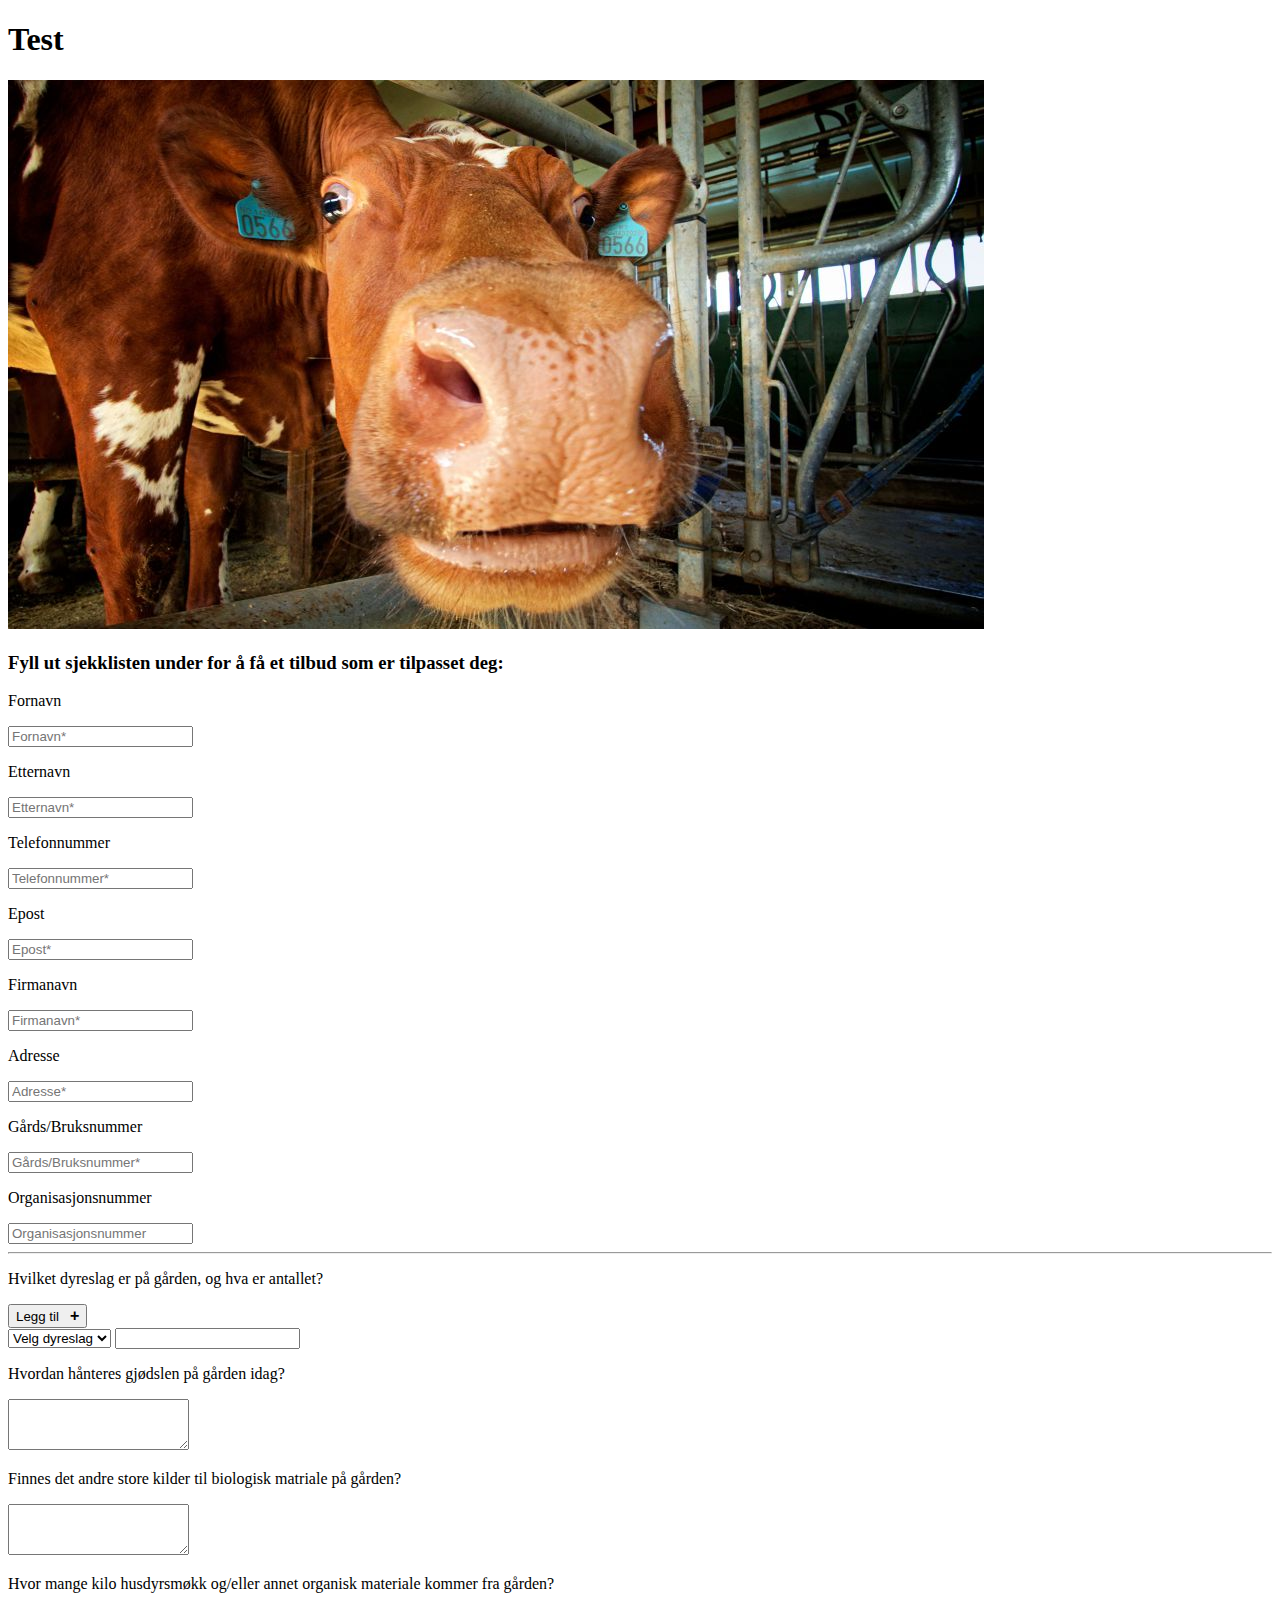
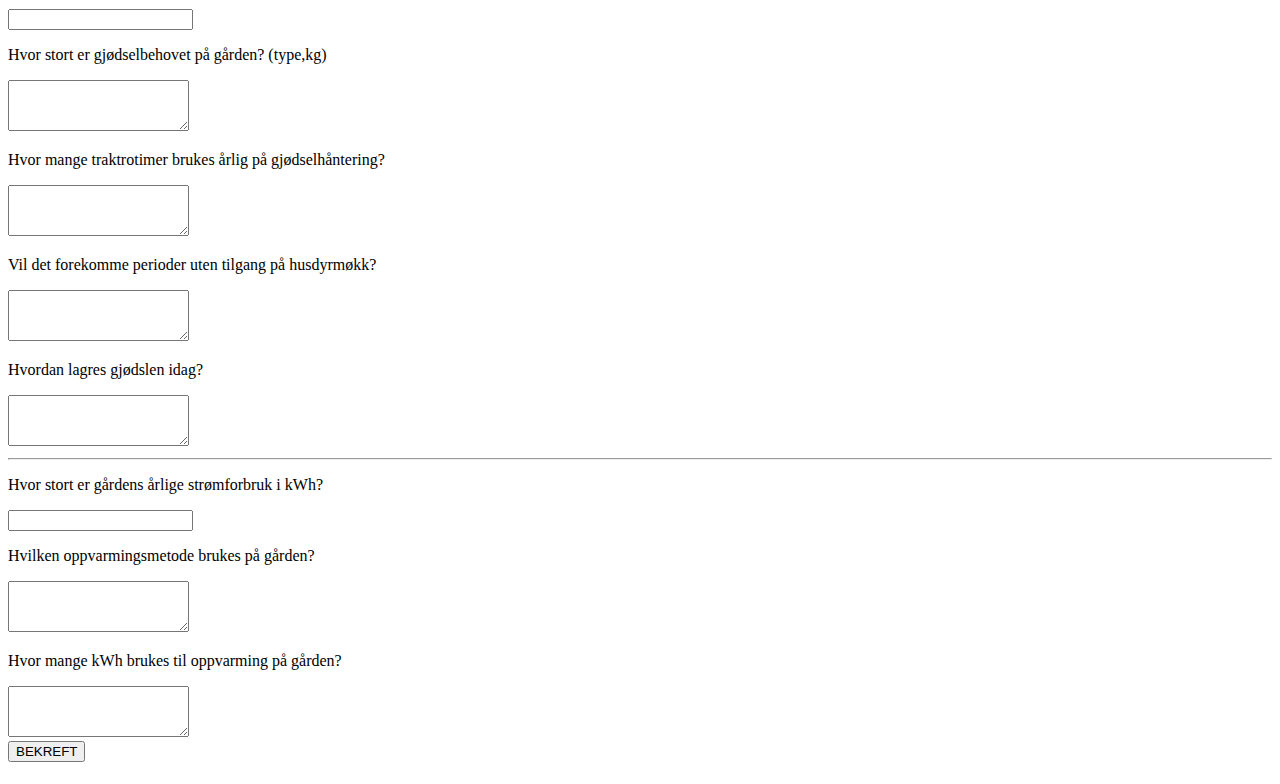
==== index.html @ 0568b78e "Update index.html" ====
<!DOCTYPE html>
<html lang="en" dir="ltr">

<head>
  <meta charset="utf-8">
  <title></title>
  <!-- CSS STYLESHEET -->
  <link rel="stylesheet" href="css/styles.css">
  <!-- Bootstrap and jQuery: -->
  <link rel="stylesheet" href="CSS/bootstrap.min.css" type="text/css" />
  <script type="text/javascript" src="js/jquery.min.js"></script>
  <script type="text/javascript" src="js/bootstrap.min.js"></script>
  <script src="https://cdnjs.cloudflare.com/ajax/libs/jquery/3.3.1/jquery.min.js"></script>

</head>

<body>

  <div class="container1">
    <form action="/">
      <div class="banner">
        <h1>Test</h1>
        <img class="ku-image" src="images/ku.jpg" alt="En ku">
      </div>
      <h3> Fyll ut sjekklisten under for å få et tilbud som er tilpasset deg:</h3>
      <div class="kontakt">
        <div class="kontakt-person">
          <p>Fornavn</p>
          <input type="text" name="name" id="name" placeholder="Fornavn*" required>
          <p>Etternavn</p>
          <input type="text" name="name" id="name" placeholder="Etternavn*" required>
          <p>Telefonnummer</p>
          <input type="tel" id="phone" name="phone" placeholder="Telefonnummer*" required>
          <p>Epost</p>
          <input type="email" id="email " name="email" placeholder="Epost*" required />
        </div>

        <div class="kontakt-firma">
          <p>Firmanavn</p>
          <input type="text" name="name" id="name" placeholder="Firmanavn*" required>
          <p>Adresse</p>
          <input type="text" name="name" id="name" placeholder="Adresse*" required>
          <p>Gårds/Bruksnummer</p>
          <input type="text" id="name" name="name" placeholder="Gårds/Bruksnummer*" required>
          <p>Organisasjonsnummer</p>
          <input type="text" id="text " name="text" placeholder="Organisasjonsnummer" />
        </div>
      </div>
      <hr>
      <div class="gaard1">
        <div class="info1">

          <div class="dyreslag">
            <p>Hvilket dyreslag er på gården, og hva er antallet?</p>
            <button class="btn-sm add_form_field">Legg til &nbsp;
              <span style="list-style-type: none; font-size:16px; font-weight:bold;">+ </span>
            </button>
            <div>
              <!-- (\/) (°,,,,°) (\/)
             woop woop woop-->
              <select class="valgDyreslag custom-select custom-select-lg mb-3">
                <option selected>Velg dyreslag</option>
                <option value="1">Storfe</option>
                <option value="2">Maur</option>
                <option value="3">Høns</option>
              </select>

              <input class="dyreslagNummer" type="number" id="antall" name="antall" min="1" required>
              <script type="text/javascript">
                $(document).ready(function() {
                  var max_fields = 10;
                  var wrapper = $(".dyreslag");
                  var add_button = $(".add_form_field");

                  var x = 1;
                  $(add_button).click(function(e) {
                    e.preventDefault();
                    if (x < max_fields) {
                      x++;
                      $(wrapper).append(
                        '<div><select class="valgDyreslag custom-select custom-select-lg mb-3"><option selected>Velg dyreslag</option><option value="1">Storfe</option><option value="2">Maur</option><option value="3">Høns</option></select><input type="number" id="antall" name="antall"min="1"><button class="btn-xs delete">Fjern</button></div>'
                      ); //add input box
                    } else {
                      alert('You Reached the limits')
                    }
                  });

                  $(wrapper).on("click", ".delete", function(e) {
                    e.preventDefault();
                    $(this).parent('div').remove();
                    x--;
                  })
                });
              </script>
            </div>
          </div>

          <div class="item">
            <p>Hvordan hånteres gjødslen på gården idag?</p>
            <textarea rows="3" required></textarea>
          </div>
          <div class="item">
            <p>Finnes det andre store kilder til biologisk matriale på gården?</p>
            <textarea rows="3" required></textarea>
          </div>
          <div class="item">
            <p>Hvor mange kilo husdyrsmøkk og/eller annet organisk materiale kommer fra gården?</p>
            <input type="text" id="name" name="name" required>
          </div>
        </div>
        <div class="info2">

          <div class="item">
            <p>Hvor stort er gjødselbehovet på gården? (type,kg)</p>
            <textarea rows="3" required></textarea>
          </div>
          <div class="item">
            <p>Hvor mange traktrotimer brukes årlig på gjødselhåntering?</p>
            <textarea rows="3" required></textarea>
          </div>
          <div class="item">
            <p>Vil det forekomme perioder uten tilgang på husdyrmøkk?</p>
            <textarea rows="3" required></textarea>
          </div>
          <div class="item">
            <p>Hvordan lagres gjødslen idag?</p>
            <textarea rows="3" required></textarea>
          </div>

        </div>

      </div>
      <hr>

      <div class="gaard2">

        <div class="item">
          <p>Hvor stort er gårdens årlige strømforbruk i kWh?</p>
          <input class="strom" type="number" id="stom" name="strom" min="1" required>
        </div>
        <div class="item">
          <p>Hvilken oppvarmingsmetode brukes på gården?</p>
          <textarea rows="3" required></textarea>
        </div>
        <div class="item">
          <p>Hvor mange kWh brukes til oppvarming på gården?</p>
          <textarea rows="3" required></textarea>
        </div>
        <div class="btn-block">
          <button type="submit" href="/">BEKREFT</button>
        </div>

      </div>
      <h4></h4>
    </form>
  </div>
  <!-- jQuery library -->
  <script src="https://ajax.googleapis.com/ajax/libs/jquery/3.4.1/jquery.min.js"></script>

  <!-- JS & CSS library of MultiSelect plugin -->
  <script src="multiselect/jquery.multiselect.js"></script>
  <link rel="stylesheet" href="multiselect/jquery.multiselect.css">

</body>

</html>
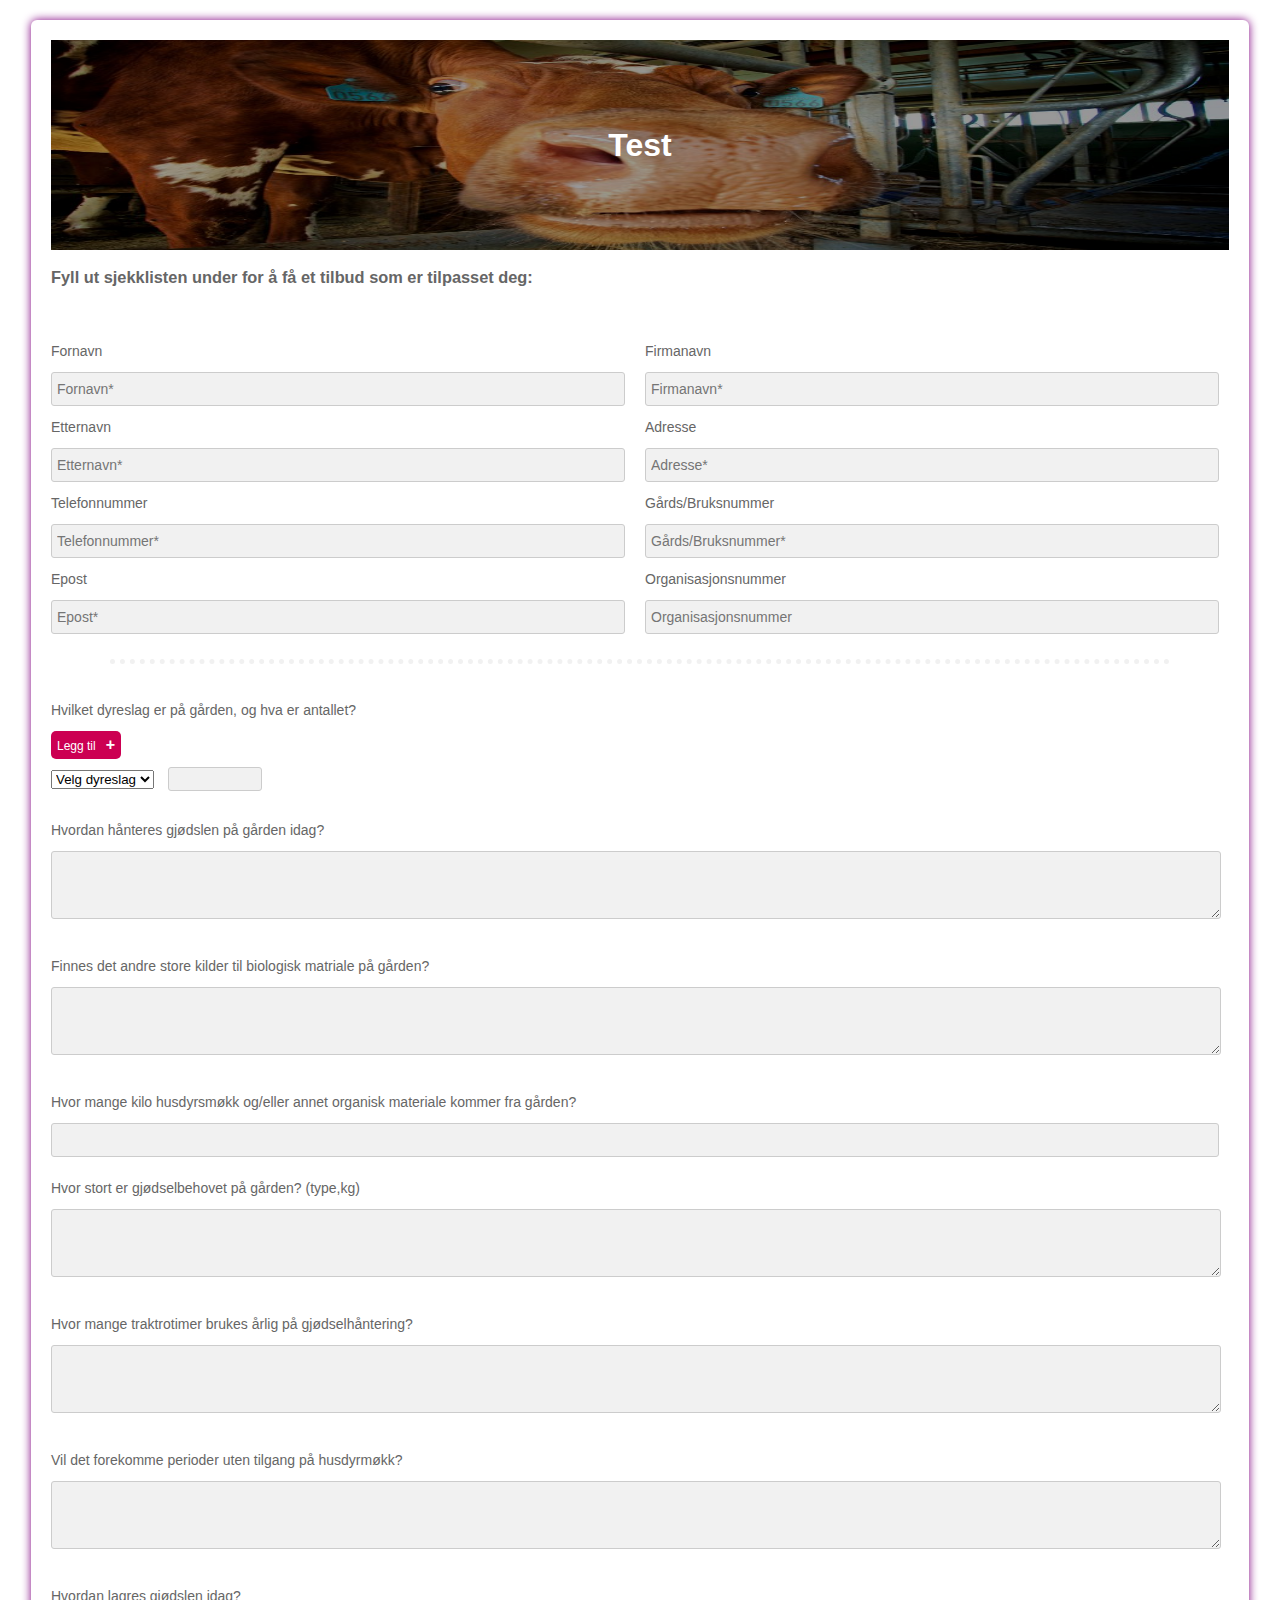
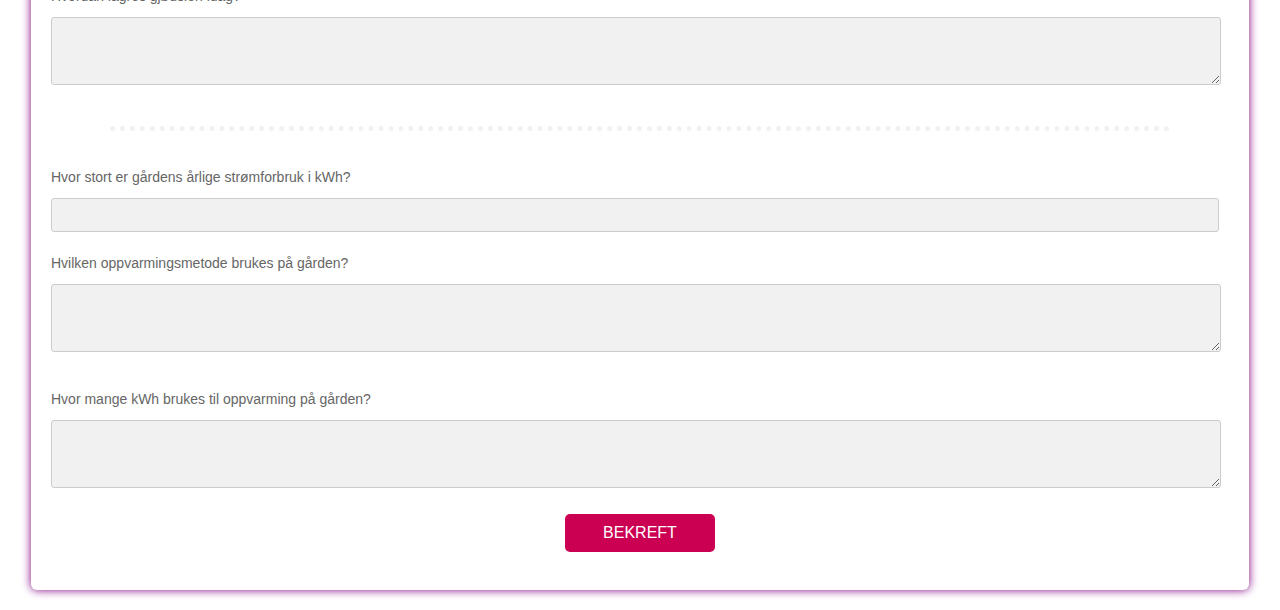
==== commit 2a0a0fb7: "Update index.html" ====
--- a/index.html
+++ b/index.html
@@ -5,9 +5,9 @@
   <meta charset="utf-8">
   <title></title>
   <!-- CSS STYLESHEET -->
-  <link rel="stylesheet" href="css/styles.css">
+  <link rel="stylesheet" href="CSS/styles.css">
   <!-- Bootstrap and jQuery: -->
-  <link rel="stylesheet" href="CSS/bootstrap.min.css" type="text/css" />
+  <link rel="stylesheet" href="css/bootstrap.min.css" type="text/css" />
   <script type="text/javascript" src="js/jquery.min.js"></script>
   <script type="text/javascript" src="js/bootstrap.min.js"></script>
   <script src="https://cdnjs.cloudflare.com/ajax/libs/jquery/3.3.1/jquery.min.js"></script>
--- a/CSS/styles.css
+++ b/CSS/styles.css
@@ -0,0 +1,231 @@
+body {
+  min-height: 100%;
+}
+
+body, div, form, input, textarea, p {
+  padding: 0;
+  margin: 0;
+  outline: none;
+  font-family: Roboto, Arial, sans-serif;
+  font-size: 14px;
+  color: #666;
+  line-height: 22px;
+}
+
+hr {
+  border: none;
+  border-top: dotted #F1F1F1 5px;
+  width: 90%;
+  margin: 25px auto;
+}
+
+p {
+  padding: 10px 0;
+}
+
+h1 {
+  position: absolute;
+  margin: 0;
+  font-size: 32px;
+  color: #fff;
+  z-index: 2;
+}
+
+.container1 {
+  display: flex;
+  justify-content: center;
+  align-items: center;
+  height: inherit;
+  padding: 20px;
+}
+
+form {
+  width: 95%;
+  padding: 20px;
+  border-radius: 6px;
+  background: #fff;
+  box-shadow: 0 0 10px 0 #800080;
+}
+
+.banner {
+  position: relative;
+  height: 210px;
+  display: flex;
+  justify-content: center;
+  align-items: center;
+  text-align: center;
+}
+
+.banner::after {
+  content: "";
+  background-color: rgba(0, 0, 0, 0.4);
+  position: absolute;
+  width: 100%;
+  height: 100%;
+}
+
+.ku-image {
+  position: relative;
+  height: 210px;
+  display: flex;
+  justify-content: center;
+  align-items: center;
+  text-align: center;
+  width: 100%;
+}
+
+.kontakt {
+  display: grid;
+  grid-template-columns: 1fr 1fr;
+  grid-gap: 10px;
+  padding-top: 25px;
+}
+
+input, textarea {
+  margin-bottom: 10px;
+  border: 1px solid #ccc;
+  border-radius: 3px;
+}
+
+input[type=text] {
+  width: calc(100% - 10px);
+  padding: 5px;
+  margin: 0 auto;
+  box-sizing: border-box;
+  background-color: #F1F1F1;
+}
+
+input[type=tel] {
+  width: calc(100% - 10px);
+  padding: 5px;
+  margin: 0 auto;
+  box-sizing: border-box;
+  background-color: #F1F1F1;
+}
+
+input[type=email] {
+  width: calc(100% - 10px);
+  padding: 5px;
+  margin: 0 auto;
+  box-sizing: border-box;
+  background-color: #F1F1F1;
+}
+
+.strom {
+  width: calc(100% - 10px);
+  padding: 5px;
+  margin: 0 auto;
+  box-sizing: border-box;
+  background-color: #F1F1F1;
+}
+
+.dyreslagNummer {
+  margin-right: 3rem;
+  width: 8%;
+  margin: 8px 0;
+  box-sizing: border-box;
+  background-color: #F1F1F1;
+}
+
+#antall {
+  margin-right: 3rem;
+  width: 8%;
+  margin: 8px 0;
+  box-sizing: border-box;
+  background-color: #F1F1F1;
+}
+
+textarea {
+  width: calc(100% - 10px);
+  padding: 25px auto;
+  resize: vertical;
+  background-color: #F1F1F1;
+}
+
+.item:hover p, input:hover::placeholder {
+  color: #cc0052;
+}
+
+.item input:hover, .item textarea:hover {
+  border: 1px solid transparent;
+  box-shadow: 0 0 6px 0 #cc0052;
+  color: #cc0052;
+}
+
+.item {
+  position: relative;
+  margin: 10px 0;
+}
+
+.btn-block {
+  margin-top: 10px;
+  text-align: center;
+}
+
+button {
+  width: 150px;
+  padding: 10px;
+  border: none;
+  border-radius: 5px;
+  background: #cc0052;
+  font-size: 16px;
+  color: #fff;
+  cursor: pointer;
+}
+
+.dyreslag {}
+
+.valgDyreslag {
+  margin-right: 10px;
+}
+
+.add_form_field {
+  text-align: center;
+  width: 70px;
+  padding: 5px;
+  border: none;
+  border-radius: 5px;
+  background: #cc0052;
+  font-size: 12px;
+  color: #fff;
+  cursor: pointer;
+}
+
+.delete {
+  text-align: center;
+  width: 40px;
+  border: none;
+  border-radius: 5px;
+  background: #cc0052;
+  font-size: 11px;
+  color: #fff;
+  cursor: pointer;
+  margin-left: 5px;
+}
+
+button:hover {
+  background: #ff0066;
+}
+
+@media (min-width: 568px) {
+  .name-item, .contact-item {
+    display: flex;
+    flex-wrap: wrap;
+    justify-content: space-between;
+  }
+
+.delete, .add_form_field {
+}
+
+  .contact-item .item {
+    width: calc(50% - 8px);
+  }
+
+  .name-item input {
+    margin-left: 0px;
+    width: calc(50% - 20px);
+  }
+
+  .contact-item input {
+    width: calc(100% - 12px);
+  }
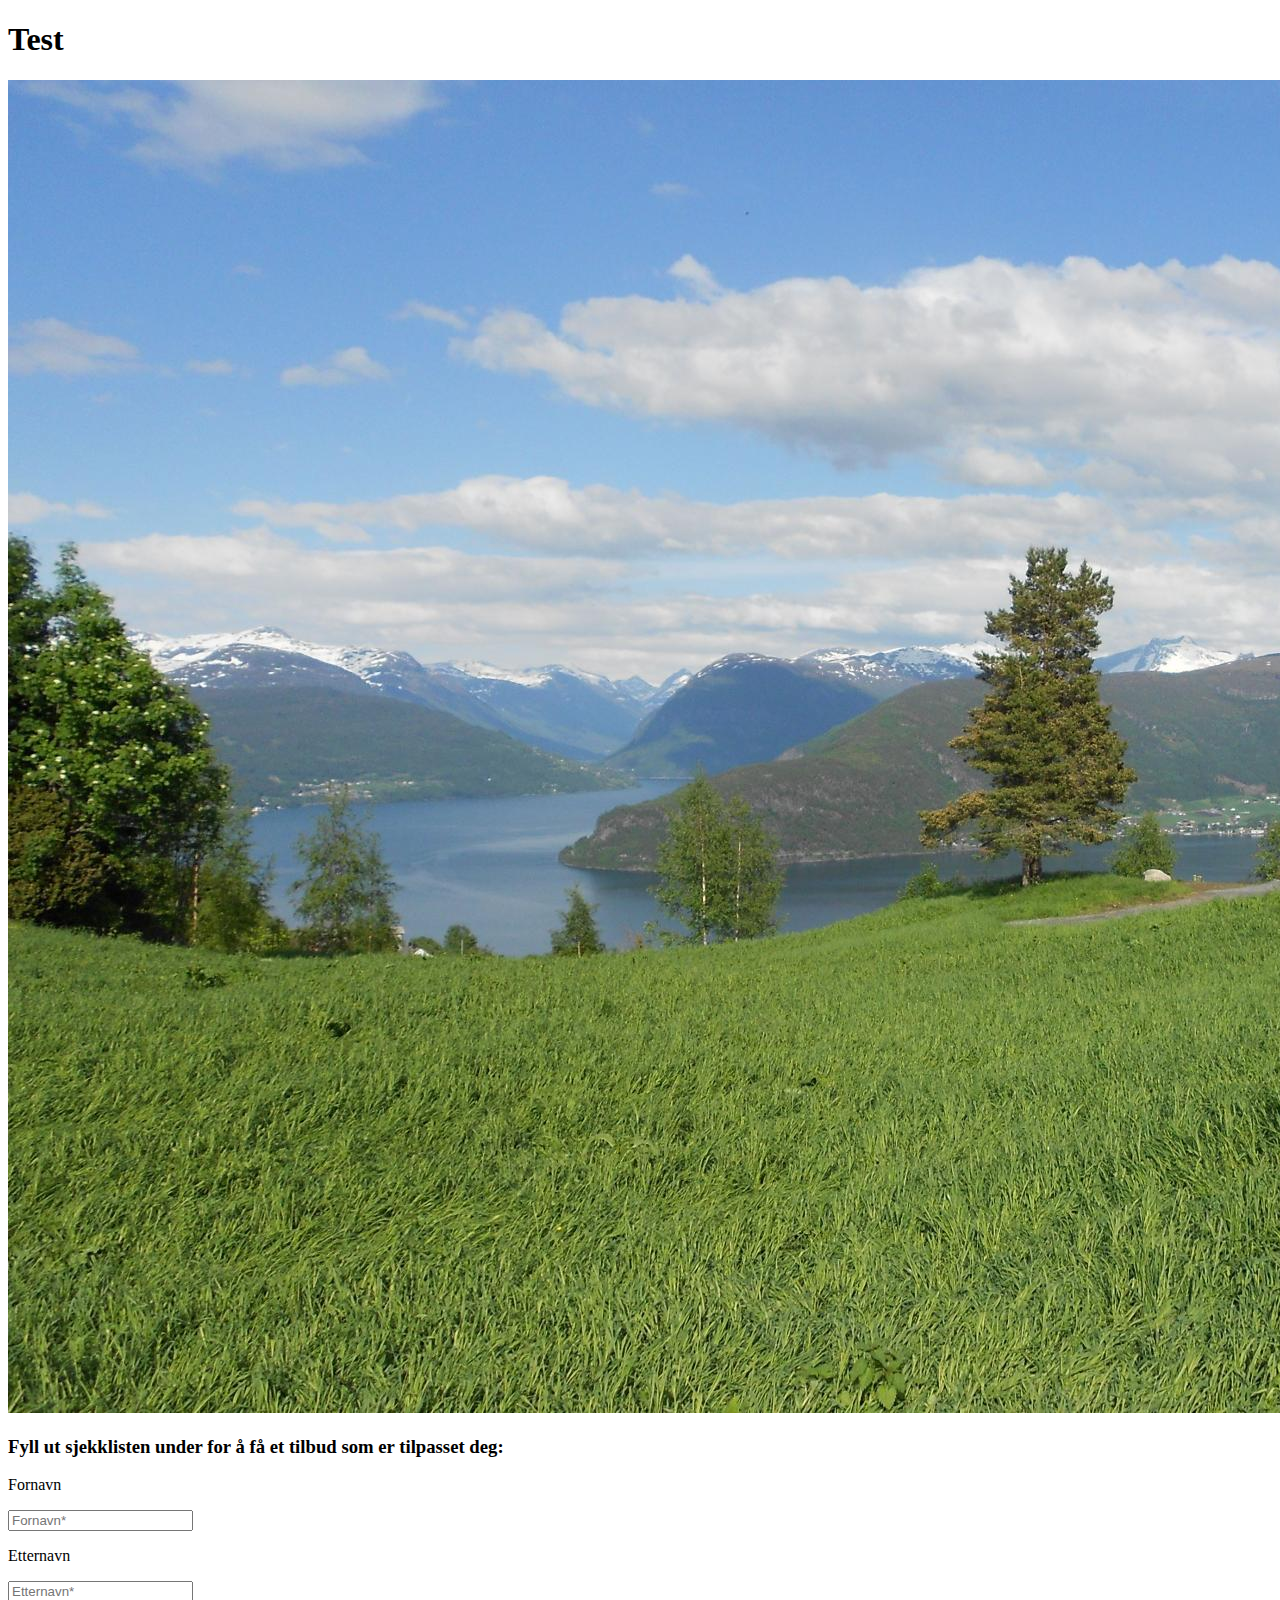
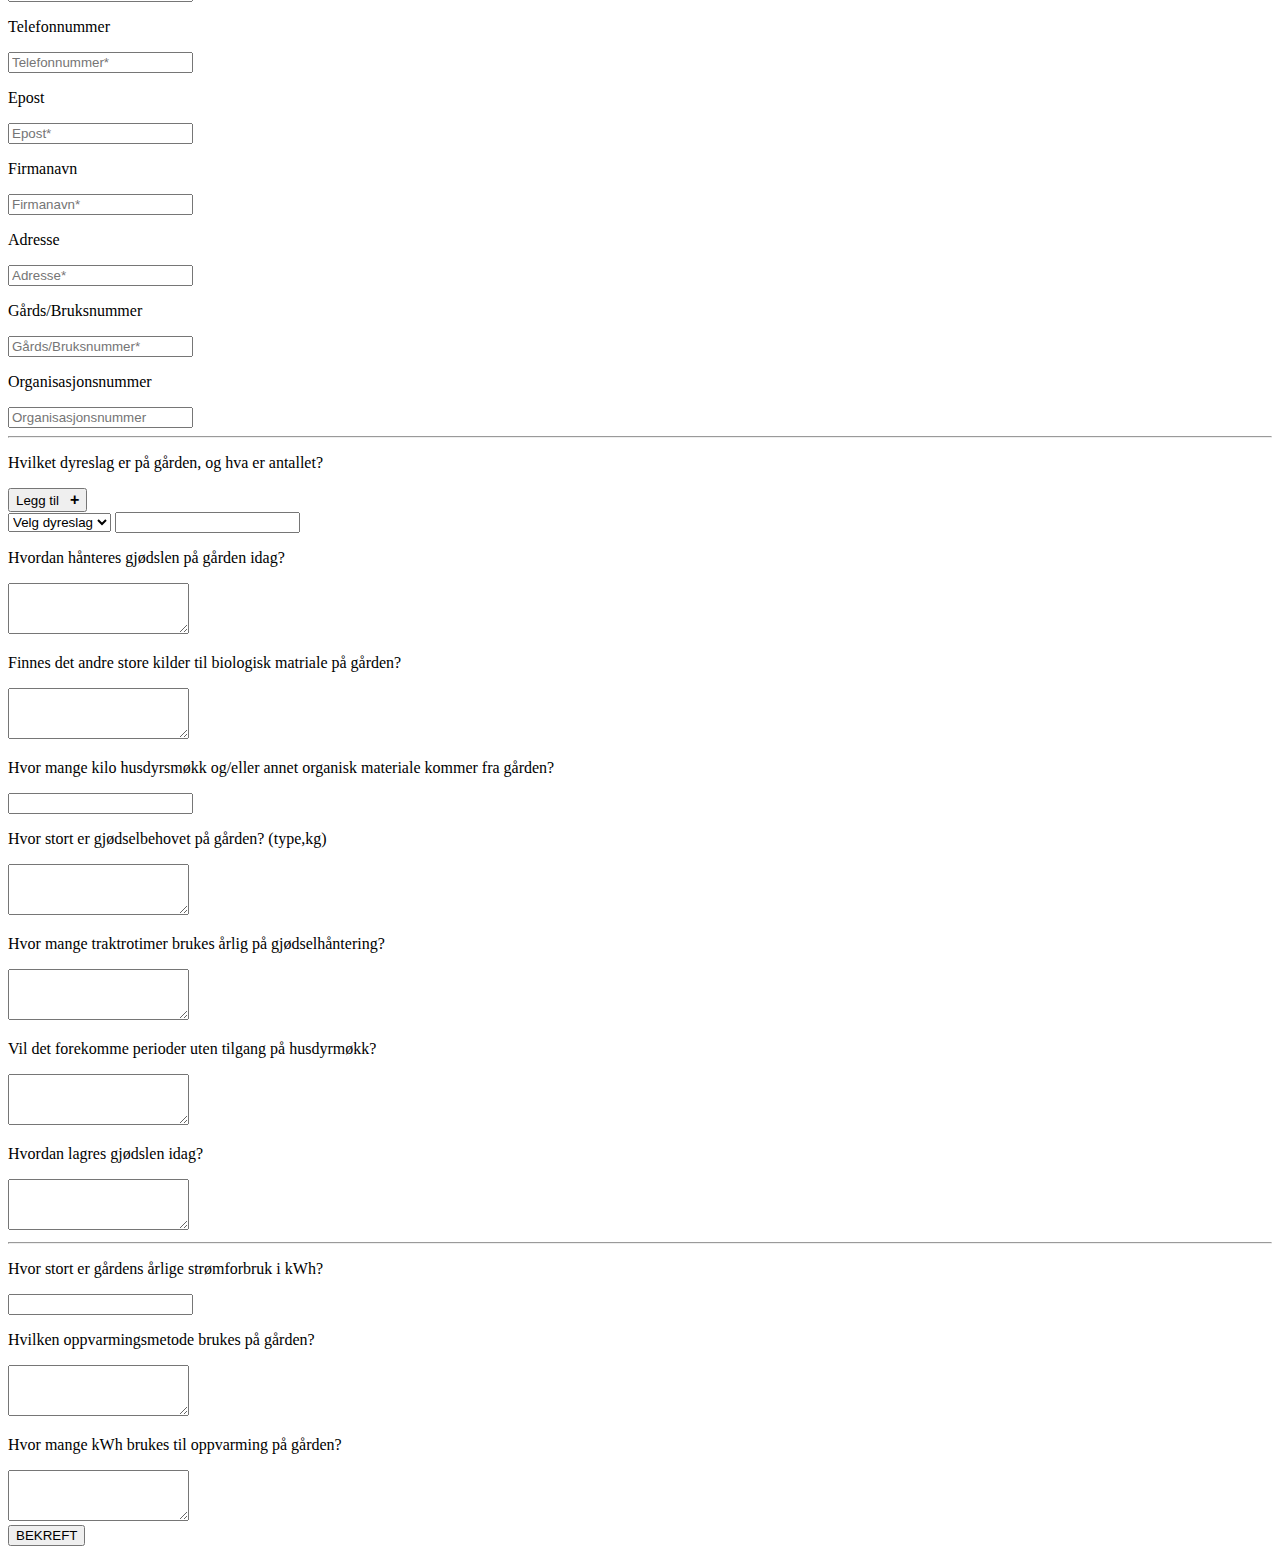
==== commit f9e15465: "Add files via upload" ====
--- a/index.html
+++ b/index.html
@@ -5,7 +5,7 @@
   <meta charset="utf-8">
   <title></title>
   <!-- CSS STYLESHEET -->
-  <link rel="stylesheet" href="CSS/styles.css">
+  <link rel="stylesheet" href="css/styles.css">
   <!-- Bootstrap and jQuery: -->
   <link rel="stylesheet" href="css/bootstrap.min.css" type="text/css" />
   <script type="text/javascript" src="js/jquery.min.js"></script>
@@ -20,7 +20,7 @@
     <form action="/">
       <div class="banner">
         <h1>Test</h1>
-        <img class="ku-image" src="images/ku.jpg" alt="En ku">
+        <img class="fjord-image" src="images/gaardfjord.jpeg" alt="fjord">
       </div>
       <h3> Fyll ut sjekklisten under for å få et tilbud som er tilpasset deg:</h3>
       <div class="kontakt">
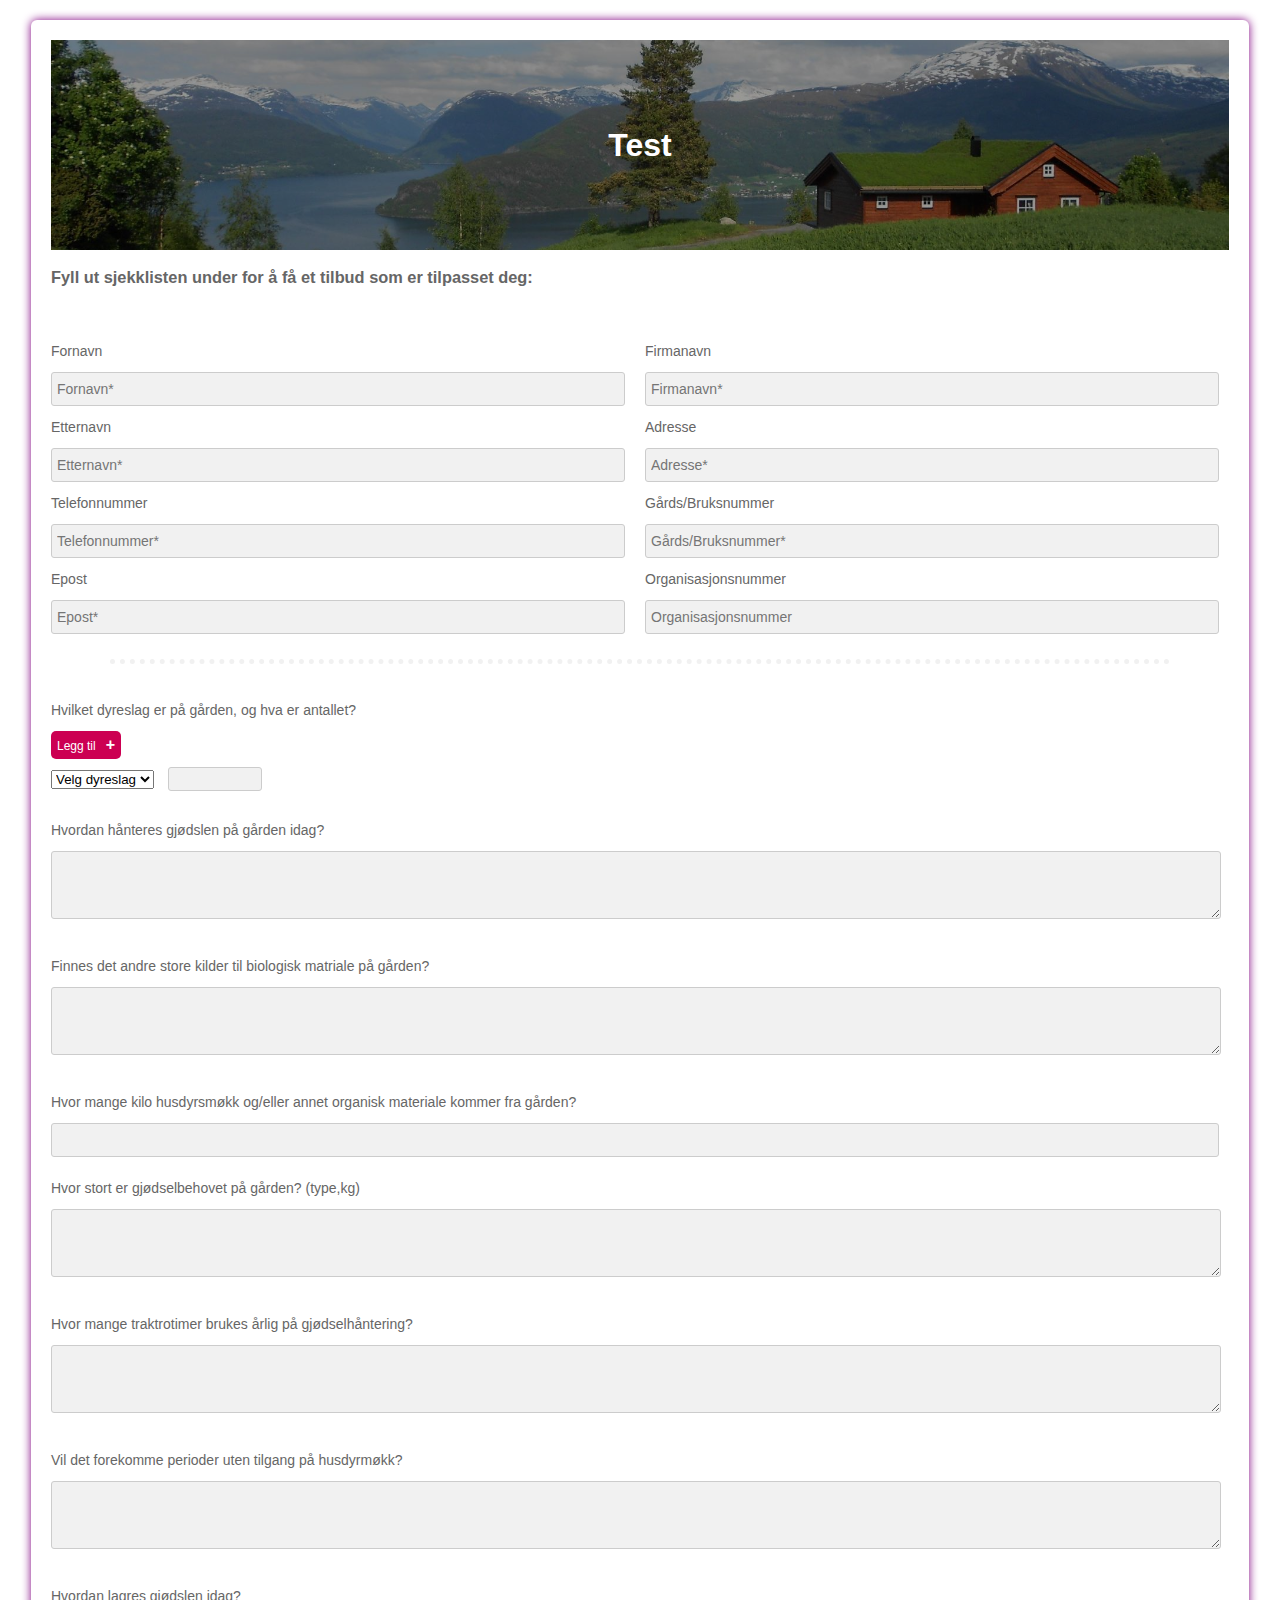
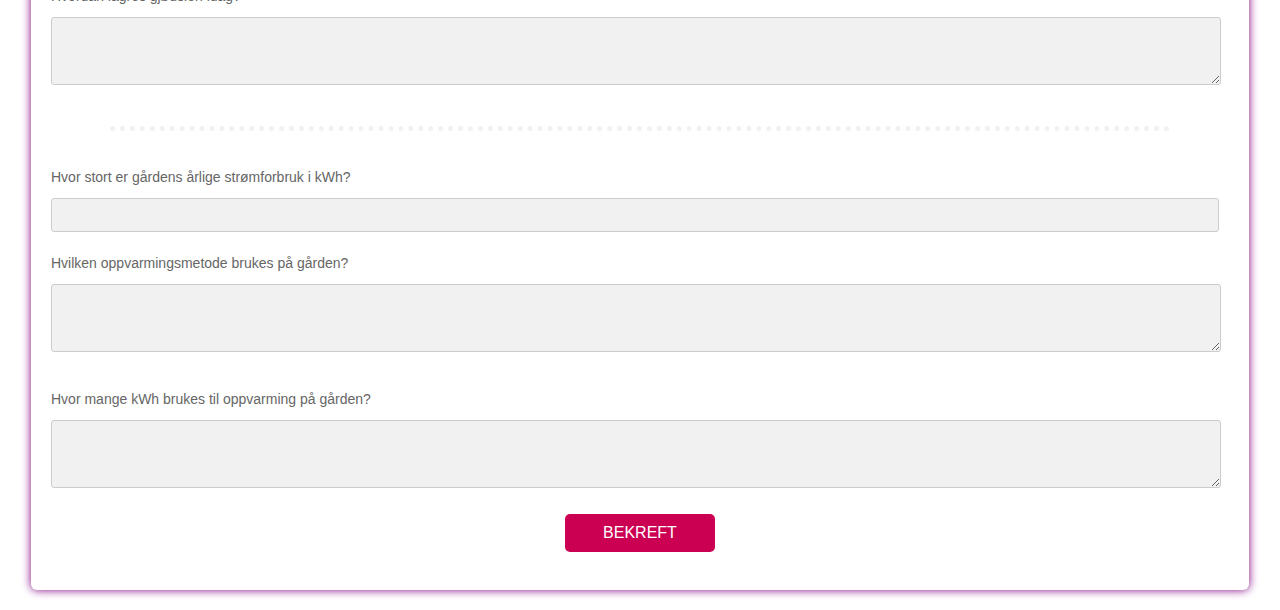
==== commit 13359691: "Update index.html" ====
--- a/index.html
+++ b/index.html
@@ -5,7 +5,7 @@
   <meta charset="utf-8">
   <title></title>
   <!-- CSS STYLESHEET -->
-  <link rel="stylesheet" href="css/styles.css">
+  <link rel="stylesheet" href="CSS/styles.css">
   <!-- Bootstrap and jQuery: -->
   <link rel="stylesheet" href="css/bootstrap.min.css" type="text/css" />
   <script type="text/javascript" src="js/jquery.min.js"></script>
--- a/CSS/styles.css
+++ b/CSS/styles.css
@@ -0,0 +1,232 @@
+body {
+  min-height: 100%;
+}
+
+body, div, form, input, textarea, p {
+  padding: 0;
+  margin: 0;
+  outline: none;
+  font-family: Roboto, Arial, sans-serif;
+  font-size: 14px;
+  color: #666;
+  line-height: 22px;
+}
+
+hr {
+  border: none;
+  border-top: dotted #F1F1F1 5px;
+  width: 90%;
+  margin: 25px auto;
+}
+
+p {
+  padding: 10px 0;
+}
+
+h1 {
+  position: absolute;
+  margin: 0;
+  font-size: 32px;
+  color: #fff;
+  z-index: 2;
+}
+
+.container1 {
+  display: flex;
+  justify-content: center;
+  align-items: center;
+  height: inherit;
+  padding: 20px;
+}
+
+form {
+  width: 95%;
+  padding: 20px;
+  border-radius: 6px;
+  background: #fff;
+  box-shadow: 0 0 10px 0 #800080;
+}
+
+.banner {
+  position: relative;
+  height: 210px;
+  display: flex;
+  justify-content: center;
+  align-items: center;
+  text-align: center;
+}
+
+.banner::after {
+  content: "";
+  background-color: rgba(0, 0, 0, 0.4);
+  position: absolute;
+  width: 100%;
+  height: 100%;
+}
+
+.fjord-image {
+  object-fit: cover;
+  position: relative;
+  height: 210px;
+  display: flex;
+  justify-content: center;
+  align-items: center;
+  text-align: center;
+  width: 100%;
+}
+
+.kontakt {
+  display: grid;
+  grid-template-columns: 1fr 1fr;
+  grid-gap: 10px;
+  padding-top: 25px;
+}
+
+input, textarea {
+  margin-bottom: 10px;
+  border: 1px solid #ccc;
+  border-radius: 3px;
+}
+
+input[type=text] {
+  width: calc(100% - 10px);
+  padding: 5px;
+  margin: 0 auto;
+  box-sizing: border-box;
+  background-color: #F1F1F1;
+}
+
+input[type=tel] {
+  width: calc(100% - 10px);
+  padding: 5px;
+  margin: 0 auto;
+  box-sizing: border-box;
+  background-color: #F1F1F1;
+}
+
+input[type=email] {
+  width: calc(100% - 10px);
+  padding: 5px;
+  margin: 0 auto;
+  box-sizing: border-box;
+  background-color: #F1F1F1;
+}
+
+.strom {
+  width: calc(100% - 10px);
+  padding: 5px;
+  margin: 0 auto;
+  box-sizing: border-box;
+  background-color: #F1F1F1;
+}
+
+.dyreslagNummer {
+  margin-right: 3rem;
+  width: 8%;
+  margin: 8px 0;
+  box-sizing: border-box;
+  background-color: #F1F1F1;
+}
+
+#antall {
+  margin-right: 3rem;
+  width: 8%;
+  margin: 8px 0;
+  box-sizing: border-box;
+  background-color: #F1F1F1;
+}
+
+textarea {
+  width: calc(100% - 10px);
+  padding: 25px auto;
+  resize: vertical;
+  background-color: #F1F1F1;
+}
+
+.item:hover p, input:hover::placeholder {
+  color: #cc0052;
+}
+
+.item input:hover, .item textarea:hover {
+  border: 1px solid transparent;
+  box-shadow: 0 0 6px 0 #cc0052;
+  color: #cc0052;
+}
+
+.item {
+  position: relative;
+  margin: 10px 0;
+}
+
+.btn-block {
+  margin-top: 10px;
+  text-align: center;
+}
+
+button {
+  width: 150px;
+  padding: 10px;
+  border: none;
+  border-radius: 5px;
+  background: #cc0052;
+  font-size: 16px;
+  color: #fff;
+  cursor: pointer;
+}
+
+.dyreslag {}
+
+.valgDyreslag {
+  margin-right: 10px;
+}
+
+.add_form_field {
+  text-align: center;
+  width: 70px;
+  padding: 5px;
+  border: none;
+  border-radius: 5px;
+  background: #cc0052;
+  font-size: 12px;
+  color: #fff;
+  cursor: pointer;
+}
+
+.delete {
+  text-align: center;
+  width: 45px;
+  border: none;
+  border-radius: 5px;
+  background: #cc0052;
+  font-size: 11px;
+  color: #fff;
+  cursor: pointer;
+  margin-left: 5px;
+}
+
+button:hover {
+  background: #ff0066;
+}
+
+@media (min-width: 568px) {
+  .name-item, .contact-item {
+    display: flex;
+    flex-wrap: wrap;
+    justify-content: space-between;
+  }
+
+.delete, .add_form_field {
+}
+
+  .contact-item .item {
+    width: calc(50% - 8px);
+  }
+
+  .name-item input {
+    margin-left: 0px;
+    width: calc(50% - 20px);
+  }
+
+  .contact-item input {
+    width: calc(100% - 12px);
+  }
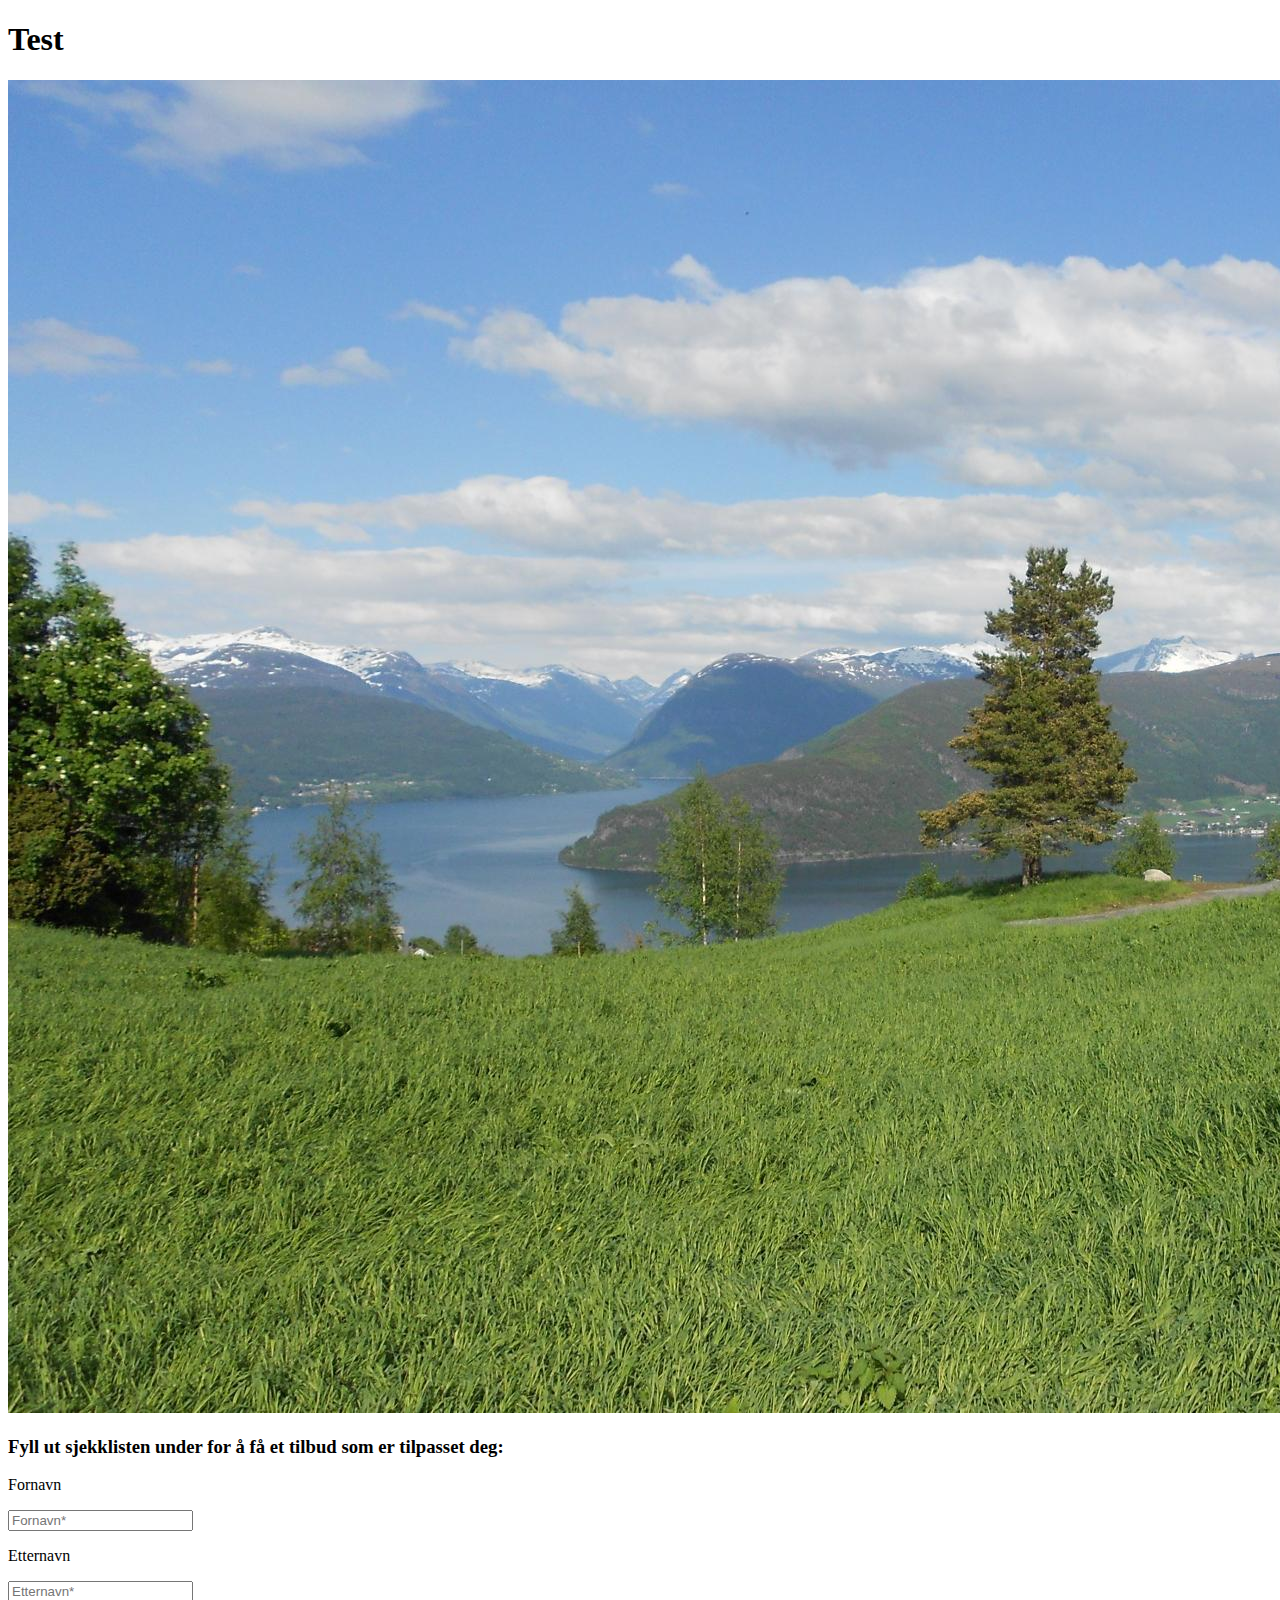
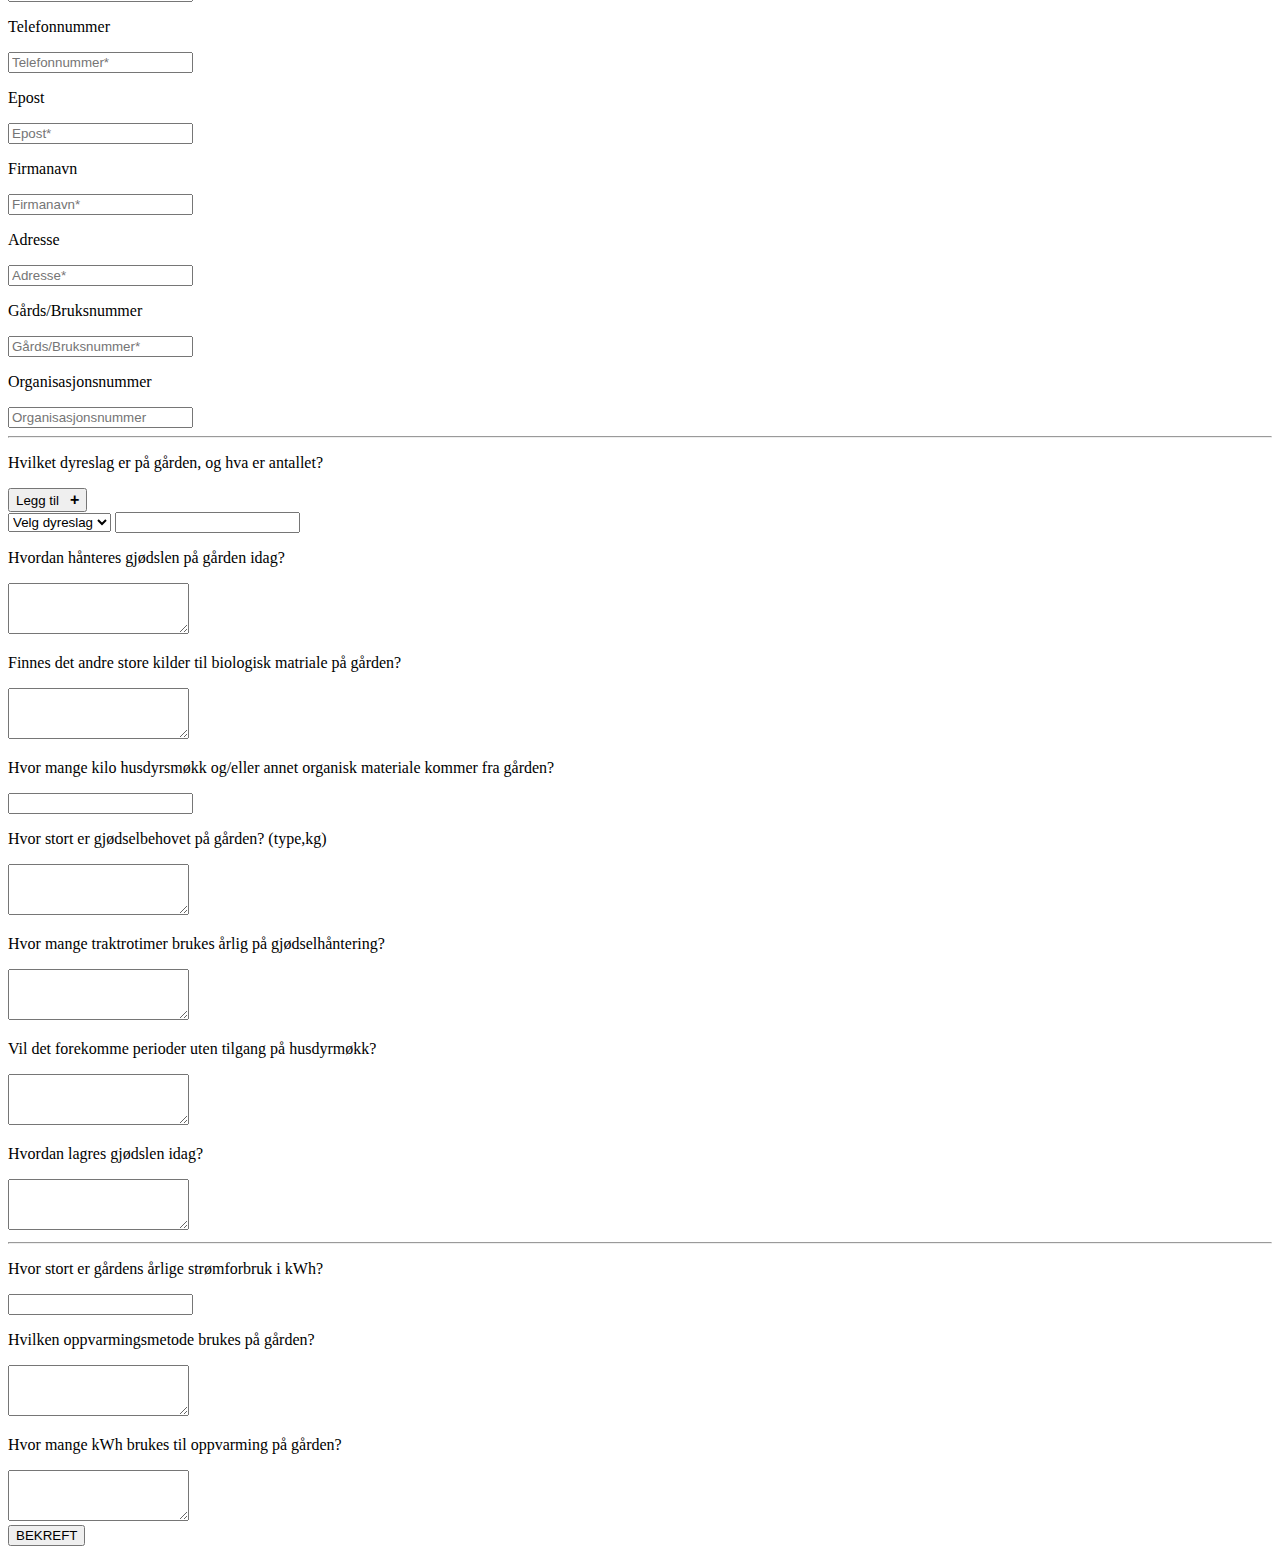
==== commit dfa68210: "Add files via upload" ====
--- a/index.html
+++ b/index.html
@@ -5,7 +5,7 @@
   <meta charset="utf-8">
   <title></title>
   <!-- CSS STYLESHEET -->
-  <link rel="stylesheet" href="CSS/styles.css">
+  <link rel="stylesheet" href="css/styles.css">
   <!-- Bootstrap and jQuery: -->
   <link rel="stylesheet" href="css/bootstrap.min.css" type="text/css" />
   <script type="text/javascript" src="js/jquery.min.js"></script>
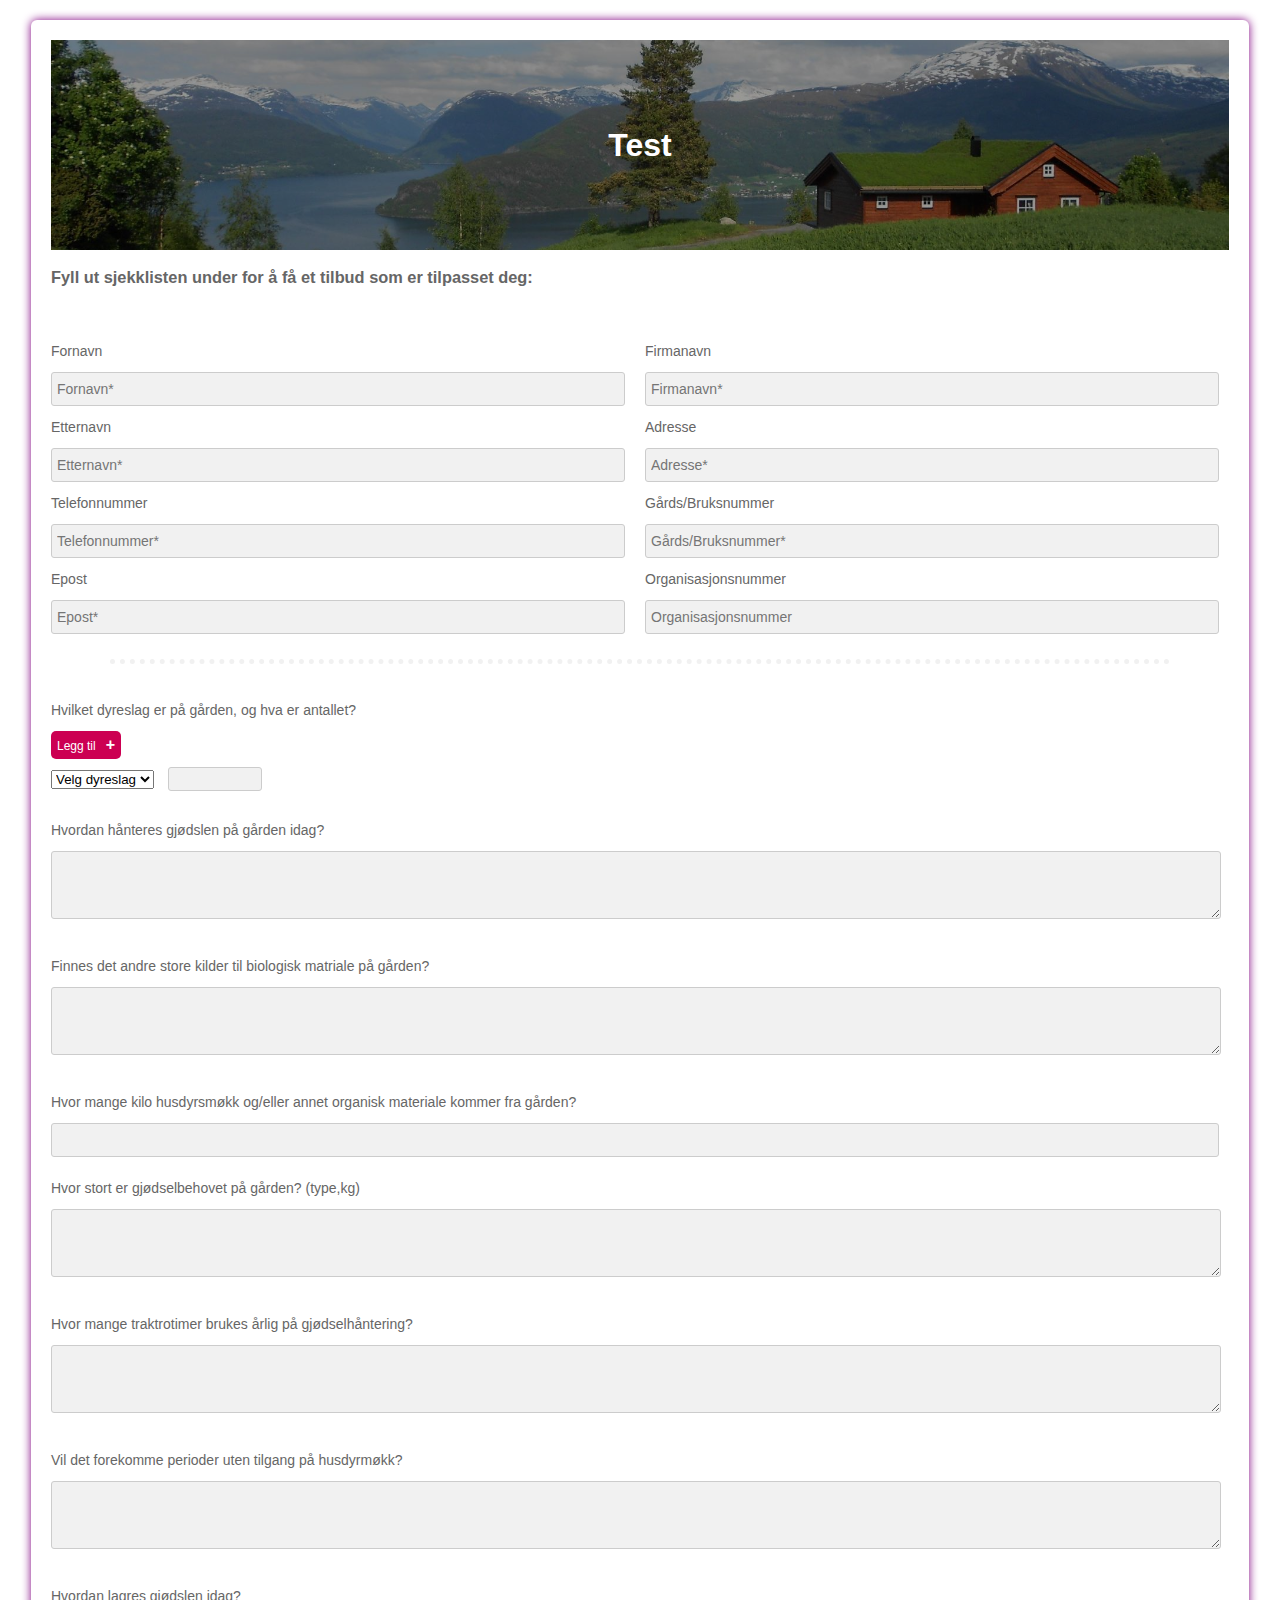
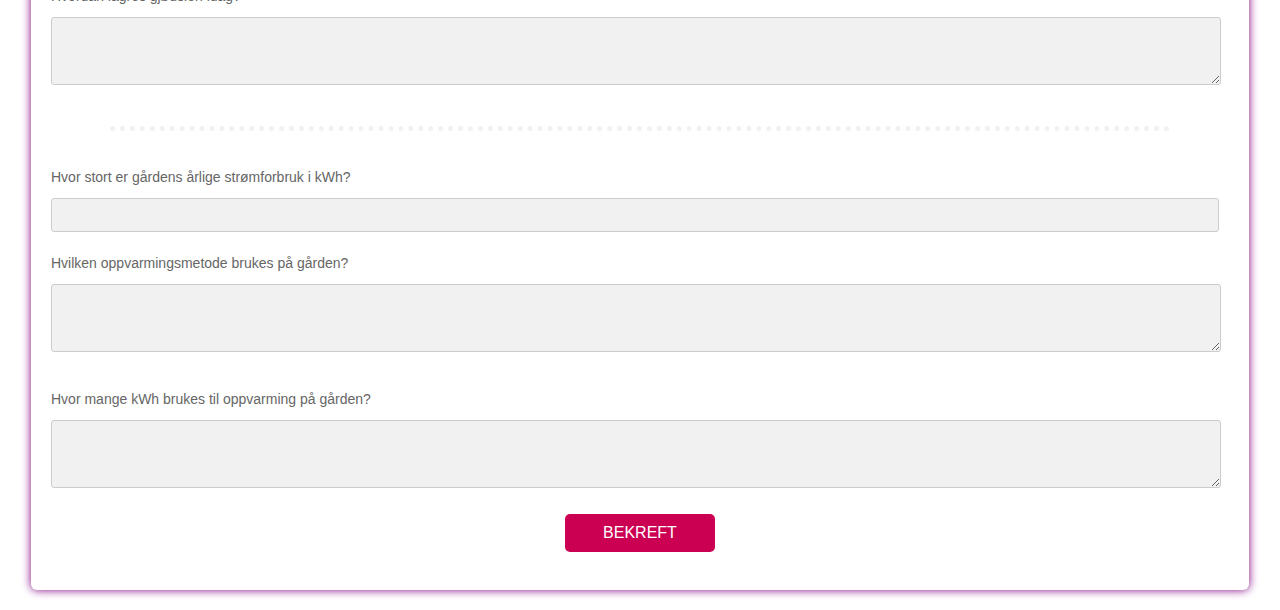
==== commit 0bc202f7: "Update index.html" ====
--- a/index.html
+++ b/index.html
@@ -5,7 +5,7 @@
   <meta charset="utf-8">
   <title></title>
   <!-- CSS STYLESHEET -->
-  <link rel="stylesheet" href="css/styles.css">
+  <link rel="stylesheet" href="CSS/styles.css">
   <!-- Bootstrap and jQuery: -->
   <link rel="stylesheet" href="css/bootstrap.min.css" type="text/css" />
   <script type="text/javascript" src="js/jquery.min.js"></script>
--- a/CSS/styles.css
+++ b/CSS/styles.css
@@ -0,0 +1,232 @@
+body {
+  min-height: 100%;
+}
+
+body, div, form, input, textarea, p {
+  padding: 0;
+  margin: 0;
+  outline: none;
+  font-family: Roboto, Arial, sans-serif;
+  font-size: 14px;
+  color: #666;
+  line-height: 22px;
+}
+
+hr {
+  border: none;
+  border-top: dotted #F1F1F1 5px;
+  width: 90%;
+  margin: 25px auto;
+}
+
+p {
+  padding: 10px 0;
+}
+
+h1 {
+  position: absolute;
+  margin: 0;
+  font-size: 32px;
+  color: #fff;
+  z-index: 2;
+}
+
+.container1 {
+  display: flex;
+  justify-content: center;
+  align-items: center;
+  height: inherit;
+  padding: 20px;
+}
+
+form {
+  width: 95%;
+  padding: 20px;
+  border-radius: 6px;
+  background: #fff;
+  box-shadow: 0 0 10px 0 #800080;
+}
+
+.banner {
+  position: relative;
+  height: 210px;
+  display: flex;
+  justify-content: center;
+  align-items: center;
+  text-align: center;
+}
+
+.banner::after {
+  content: "";
+  background-color: rgba(0, 0, 0, 0.4);
+  position: absolute;
+  width: 100%;
+  height: 100%;
+}
+
+.fjord-image {
+  object-fit: cover;
+  position: relative;
+  max-height: 210px;
+  display: flex;
+  justify-content: center;
+  align-items: center;
+  text-align: center;
+  width: 100%;
+}
+
+.kontakt {
+  display: grid;
+  grid-template-columns: 1fr 1fr;
+  grid-gap: 10px;
+  padding-top: 25px;
+}
+
+input, textarea {
+  margin-bottom: 10px;
+  border: 1px solid #ccc;
+  border-radius: 3px;
+}
+
+input[type=text] {
+  width: calc(100% - 10px);
+  padding: 5px;
+  margin: 0 auto;
+  box-sizing: border-box;
+  background-color: #F1F1F1;
+}
+
+input[type=tel] {
+  width: calc(100% - 10px);
+  padding: 5px;
+  margin: 0 auto;
+  box-sizing: border-box;
+  background-color: #F1F1F1;
+}
+
+input[type=email] {
+  width: calc(100% - 10px);
+  padding: 5px;
+  margin: 0 auto;
+  box-sizing: border-box;
+  background-color: #F1F1F1;
+}
+
+.strom {
+  width: calc(100% - 10px);
+  padding: 5px;
+  margin: 0 auto;
+  box-sizing: border-box;
+  background-color: #F1F1F1;
+}
+
+.dyreslagNummer {
+  margin-right: 3rem;
+  width: 8%;
+  margin: 8px 0;
+  box-sizing: border-box;
+  background-color: #F1F1F1;
+}
+
+#antall {
+  margin-right: 3rem;
+  width: 8%;
+  margin: 8px 0;
+  box-sizing: border-box;
+  background-color: #F1F1F1;
+}
+
+textarea {
+  width: calc(100% - 10px);
+  padding: 25px auto;
+  resize: vertical;
+  background-color: #F1F1F1;
+}
+
+.item:hover p, input:hover::placeholder {
+  color: #cc0052;
+}
+
+.item input:hover, .item textarea:hover {
+  border: 1px solid transparent;
+  box-shadow: 0 0 6px 0 #cc0052;
+  color: #cc0052;
+}
+
+.item {
+  position: relative;
+  margin: 10px 0;
+}
+
+.btn-block {
+  margin-top: 10px;
+  text-align: center;
+}
+
+button {
+  width: 150px;
+  padding: 10px;
+  border: none;
+  border-radius: 5px;
+  background: #cc0052;
+  font-size: 16px;
+  color: #fff;
+  cursor: pointer;
+}
+
+.dyreslag {}
+
+.valgDyreslag {
+  margin-right: 10px;
+}
+
+.add_form_field {
+  text-align: center;
+  width: 70px;
+  padding: 5px;
+  border: none;
+  border-radius: 5px;
+  background: #cc0052;
+  font-size: 12px;
+  color: #fff;
+  cursor: pointer;
+}
+
+.delete {
+  text-align: center;
+  width: 45px;
+  border: none;
+  border-radius: 5px;
+  background: #cc0052;
+  font-size: 11px;
+  color: #fff;
+  cursor: pointer;
+  margin-left: 5px;
+}
+
+button:hover {
+  background: #ff0066;
+}
+
+@media (min-width: 568px) {
+  .name-item, .contact-item {
+    display: flex;
+    flex-wrap: wrap;
+    justify-content: space-between;
+  }
+
+.delete, .add_form_field {
+}
+
+  .contact-item .item {
+    width: calc(50% - 8px);
+  }
+
+  .name-item input {
+    margin-left: 0px;
+    width: calc(50% - 20px);
+  }
+
+  .contact-item input {
+    width: calc(100% - 12px);
+  }
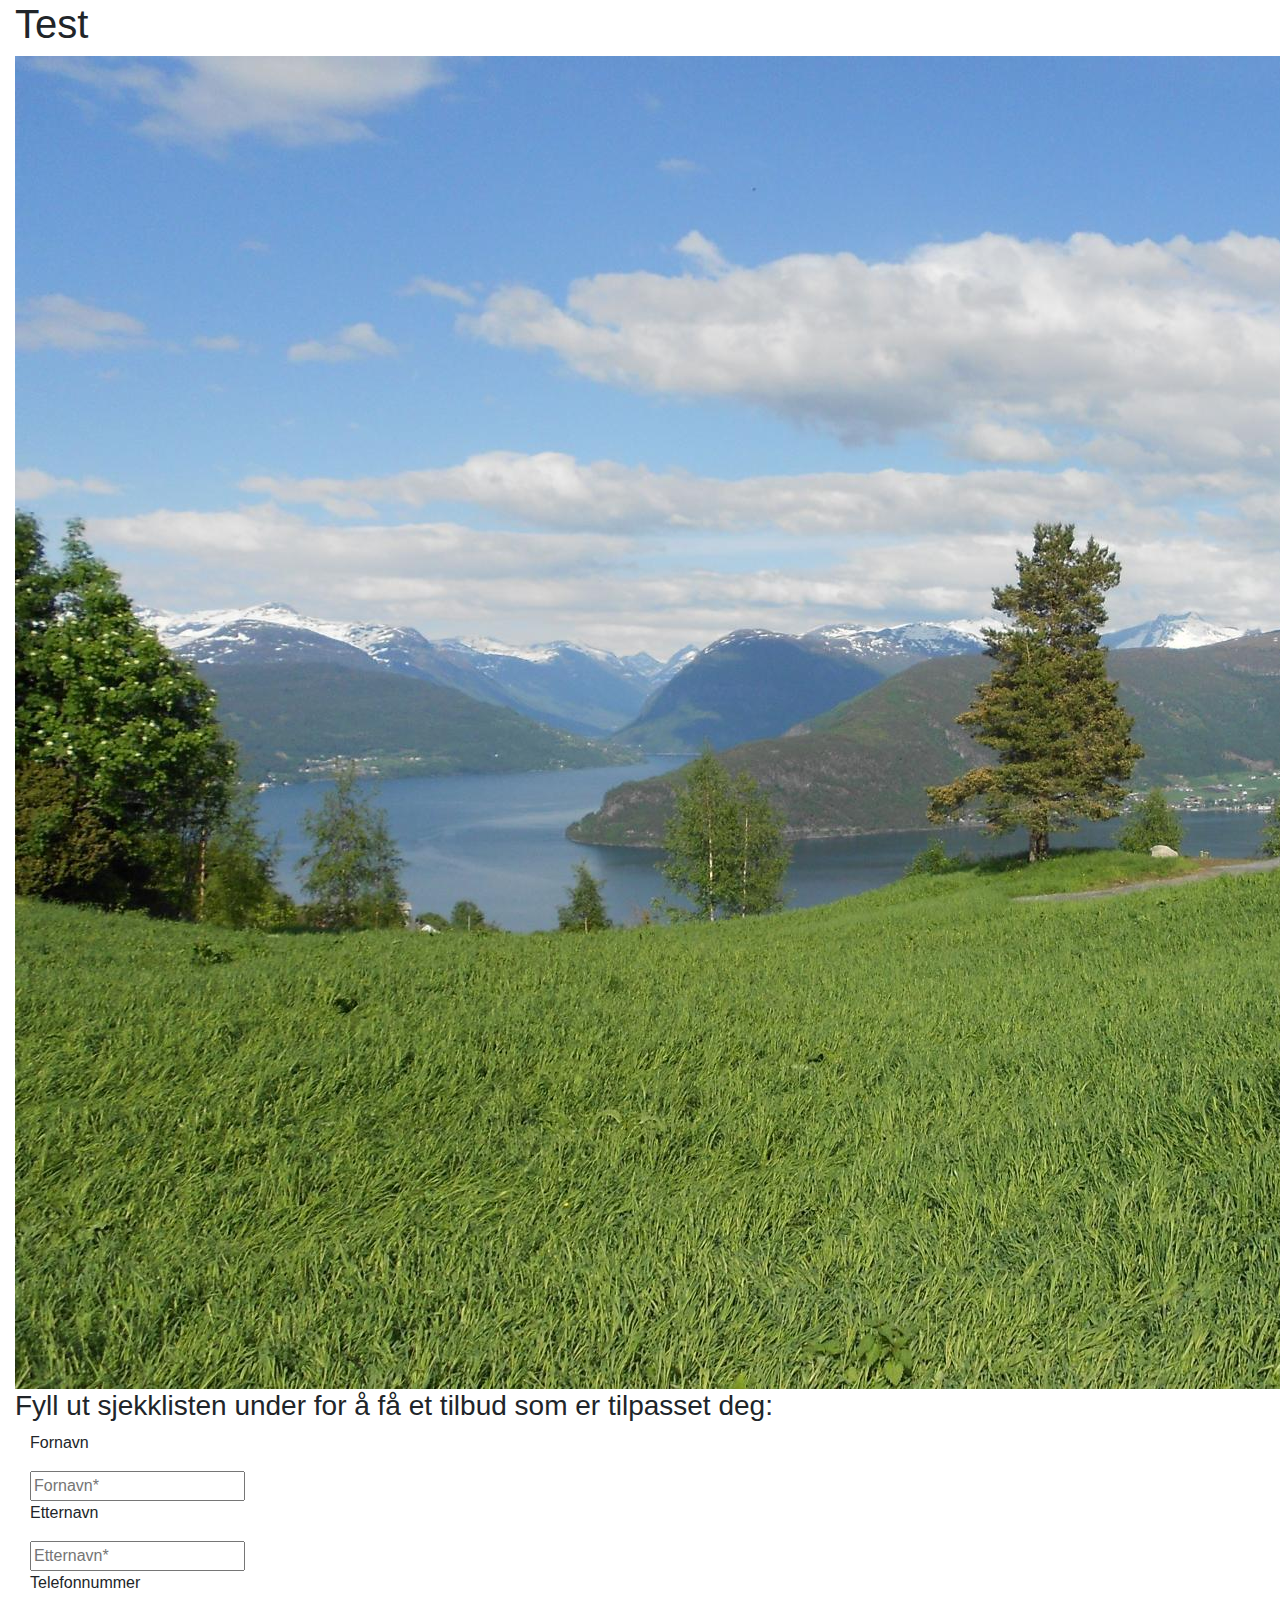
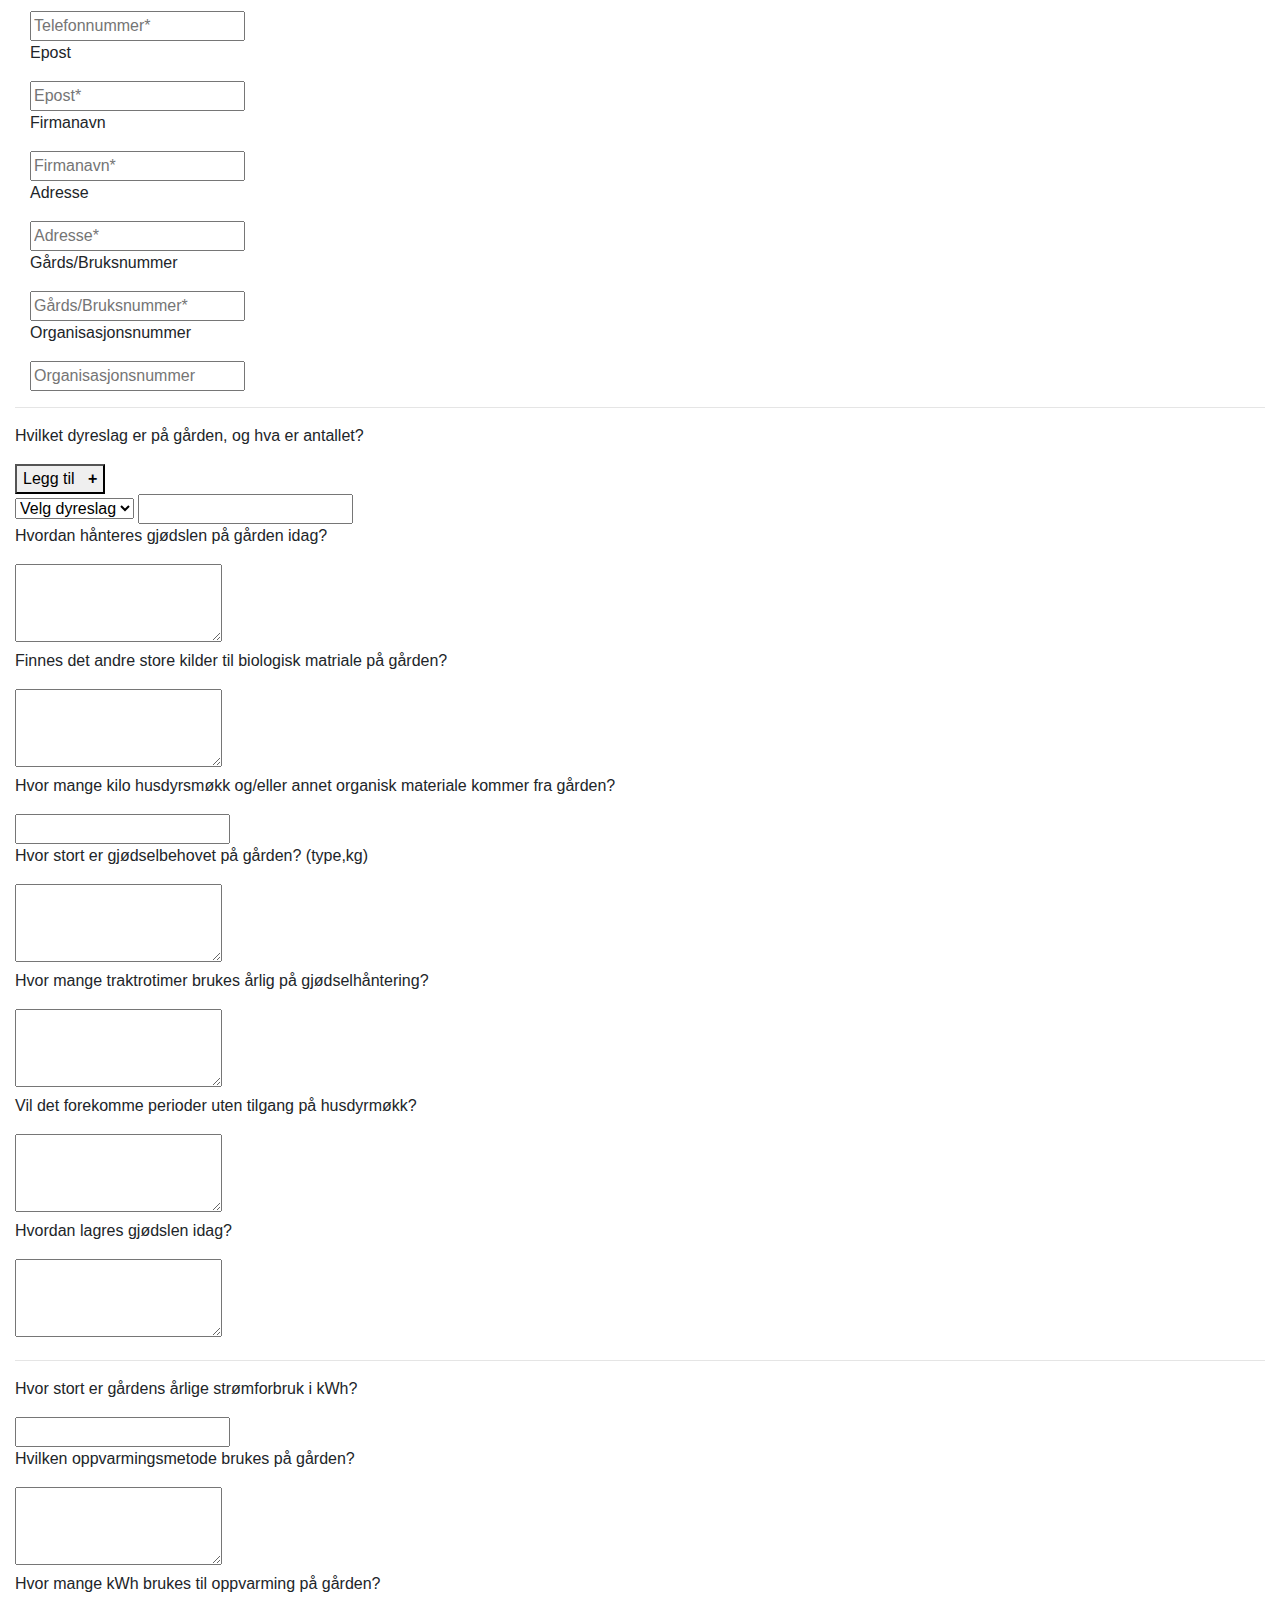
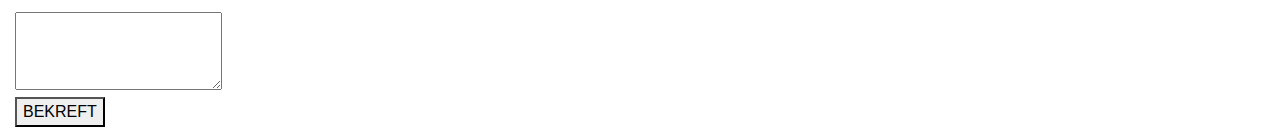
==== commit 89c86cd7: "Add files via upload" ====
--- a/index.html
+++ b/index.html
@@ -5,9 +5,13 @@
   <meta charset="utf-8">
   <title></title>
   <!-- CSS STYLESHEET -->
-  <link rel="stylesheet" href="CSS/styles.css">
+  <link rel="stylesheet" href="css/styles.css">
   <!-- Bootstrap and jQuery: -->
+  <!-- Bootstrap CSS -->
+   <link rel="stylesheet" href="https://stackpath.bootstrapcdn.com/bootstrap/4.3.1/css/bootstrap.min.css" integrity="sha384-ggOyR0iXCbMQv3Xipma34MD+dH/1fQ784/j6cY/iJTQUOhcWr7x9JvoRxT2MZw1T" crossorigin="anonymous">
   <link rel="stylesheet" href="css/bootstrap.min.css" type="text/css" />
+  <meta name="viewport" content="width=device-width, initial-scale=1.0">
+<link href="assets/css/bootstrap-responsive.css" rel="stylesheet">
   <script type="text/javascript" src="js/jquery.min.js"></script>
   <script type="text/javascript" src="js/bootstrap.min.js"></script>
   <script src="https://cdnjs.cloudflare.com/ajax/libs/jquery/3.3.1/jquery.min.js"></script>
@@ -16,49 +20,48 @@
 
 <body>
 
-  <div class="container1">
+  <div class="container-fluid">
     <form action="/">
       <div class="banner">
         <h1>Test</h1>
         <img class="fjord-image" src="images/gaardfjord.jpeg" alt="fjord">
       </div>
       <h3> Fyll ut sjekklisten under for å få et tilbud som er tilpasset deg:</h3>
-      <div class="kontakt">
-        <div class="kontakt-person">
-          <p>Fornavn</p>
-          <input type="text" name="name" id="name" placeholder="Fornavn*" required>
-          <p>Etternavn</p>
-          <input type="text" name="name" id="name" placeholder="Etternavn*" required>
-          <p>Telefonnummer</p>
-          <input type="tel" id="phone" name="phone" placeholder="Telefonnummer*" required>
-          <p>Epost</p>
-          <input type="email" id="email " name="email" placeholder="Epost*" required />
-        </div>
-
-        <div class="kontakt-firma">
-          <p>Firmanavn</p>
-          <input type="text" name="name" id="name" placeholder="Firmanavn*" required>
-          <p>Adresse</p>
-          <input type="text" name="name" id="name" placeholder="Adresse*" required>
-          <p>Gårds/Bruksnummer</p>
-          <input type="text" id="name" name="name" placeholder="Gårds/Bruksnummer*" required>
-          <p>Organisasjonsnummer</p>
-          <input type="text" id="text " name="text" placeholder="Organisasjonsnummer" />
-        </div>
+      <div class="container-fluid kontakt">
+          <div class="kontakt-person">
+            <p>Fornavn</p>
+            <input type="text" name="name" id="name" placeholder="Fornavn*" required>
+            <p>Etternavn</p>
+            <input type="text" name="name" id="name" placeholder="Etternavn*" required>
+            <p>Telefonnummer</p>
+            <input type="tel" id="phone" name="phone" placeholder="Telefonnummer*" required>
+            <p>Epost</p>
+            <input type="email" id="email " name="email" placeholder="Epost*" required />
+          </div>
+          <div class="kontakt-firma ">
+            <p>Firmanavn</p>
+            <input type="text" name="name" id="name" placeholder="Firmanavn*" required>
+            <p>Adresse</p>
+            <input type="text" name="name" id="name" placeholder="Adresse*" required>
+            <p>Gårds/Bruksnummer</p>
+            <input type="text" id="name" name="name" placeholder="Gårds/Bruksnummer*" required>
+            <p>Organisasjonsnummer</p>
+            <input type="text" id="text " name="text" placeholder="Organisasjonsnummer" />
+          </div>
       </div>
       <hr>
-      <div class="gaard1">
+      <div class="gaard1 ">
         <div class="info1">
 
           <div class="dyreslag">
             <p>Hvilket dyreslag er på gården, og hva er antallet?</p>
-            <button class="btn-sm add_form_field">Legg til &nbsp;
+            <button class="add_form_field">Legg til &nbsp;
               <span style="list-style-type: none; font-size:16px; font-weight:bold;">+ </span>
             </button>
             <div>
               <!-- (\/) (°,,,,°) (\/)
              woop woop woop-->
-              <select class="valgDyreslag custom-select custom-select-lg mb-3">
+              <select class="valgDyreslag">
                 <option selected>Velg dyreslag</option>
                 <option value="1">Storfe</option>
                 <option value="2">Maur</option>
@@ -78,7 +81,7 @@
                     if (x < max_fields) {
                       x++;
                       $(wrapper).append(
-                        '<div><select class="valgDyreslag custom-select custom-select-lg mb-3"><option selected>Velg dyreslag</option><option value="1">Storfe</option><option value="2">Maur</option><option value="3">Høns</option></select><input type="number" id="antall" name="antall"min="1"><button class="btn-xs delete">Fjern</button></div>'
+                        '<div><select class="valgDyreslag"><option selected>Velg dyreslag</option><option value="1">Storfe</option><option value="2">Maur</option><option value="3">Høns</option></select><input type="number" id="antall" name="antall"min="1"><button class="delete">Fjern</button></div>'
                       ); //add input box
                     } else {
                       alert('You Reached the limits')
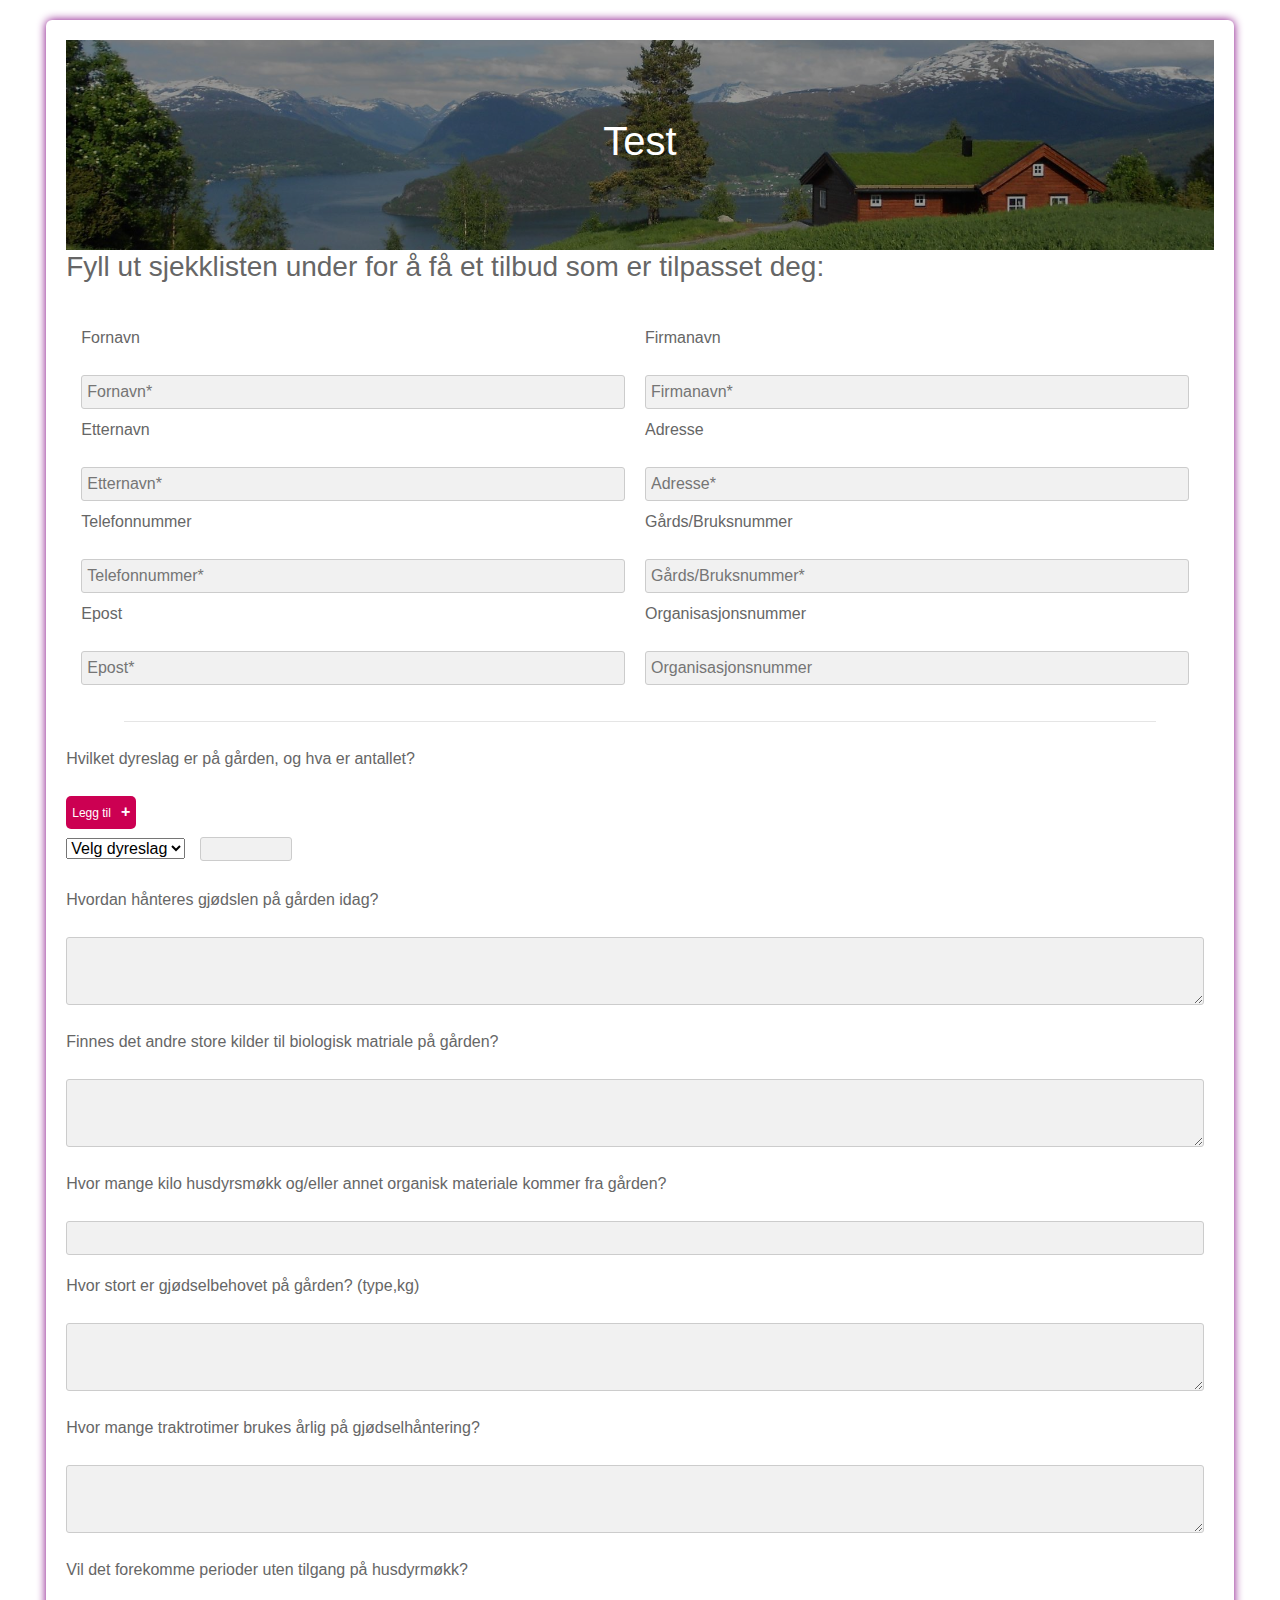
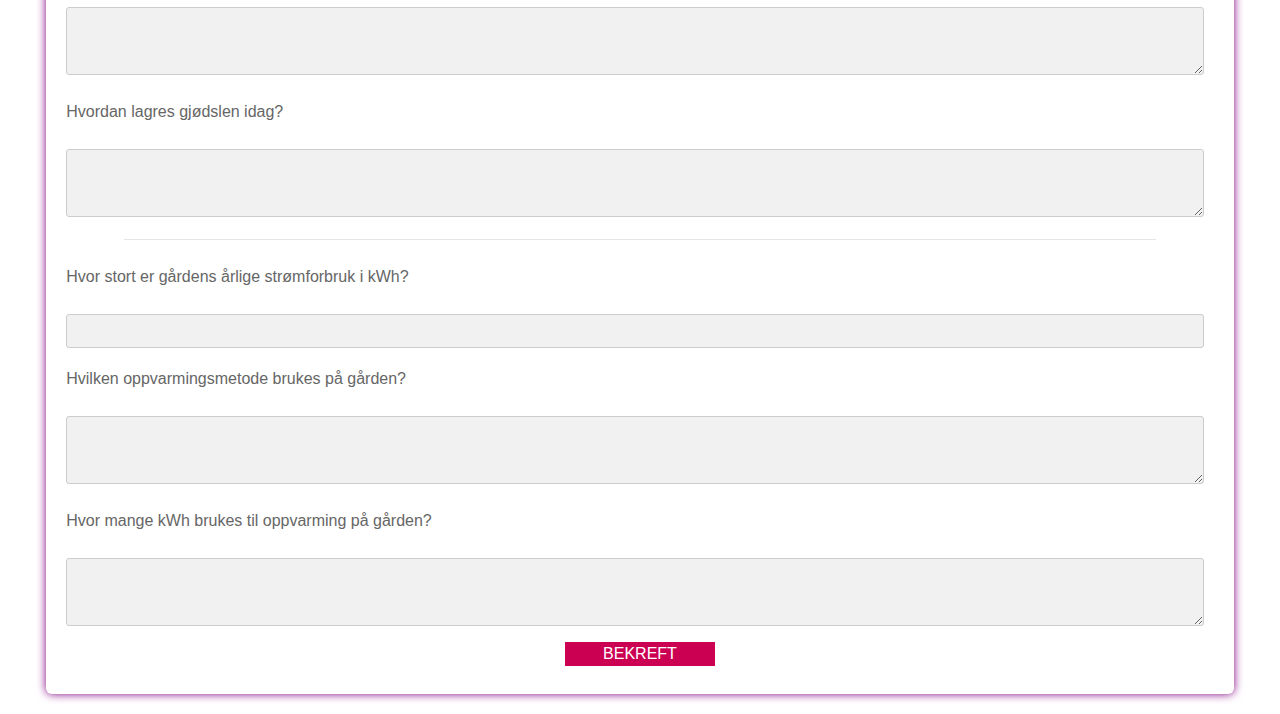
==== commit 35a14ff8: "Update index.html" ====
--- a/index.html
+++ b/index.html
@@ -5,7 +5,7 @@
   <meta charset="utf-8">
   <title></title>
   <!-- CSS STYLESHEET -->
-  <link rel="stylesheet" href="css/styles.css">
+  <link rel="stylesheet" href="CSS/styles.css">
   <!-- Bootstrap and jQuery: -->
   <!-- Bootstrap CSS -->
    <link rel="stylesheet" href="https://stackpath.bootstrapcdn.com/bootstrap/4.3.1/css/bootstrap.min.css" integrity="sha384-ggOyR0iXCbMQv3Xipma34MD+dH/1fQ784/j6cY/iJTQUOhcWr7x9JvoRxT2MZw1T" crossorigin="anonymous">
--- a/CSS/styles.css
+++ b/CSS/styles.css
@@ -0,0 +1,232 @@
+body {
+  min-height: 100%;
+}
+
+body, div, form, input, textarea, p {
+  padding: 0;
+  margin: 0;
+  outline: none;
+  font-family: Roboto, Arial, sans-serif;
+  font-size: 1rem;
+  color: #666;
+  line-height: 22px;
+}
+
+hr {
+  border: none;
+  border-top: dotted #F1F1F1 5px;
+  width: 90%;
+  margin: 25px auto;
+}
+
+p {
+  padding: 10px 0;
+}
+
+h1 {
+  position: absolute;
+  margin: 0;
+  font-size: 2rem;
+  color: #fff;
+  z-index: 2;
+}
+
+.container-fluid {
+  display: flex;
+  justify-content: center;
+  align-items: center;
+  height: inherit;
+  padding: 20px;
+}
+
+form {
+  width: 95%;
+  padding: 20px;
+  border-radius: 6px;
+  background: #fff;
+  box-shadow: 0 0 10px 0 #800080;
+}
+
+.banner {
+  position: relative;
+  height: 210px;
+  display: flex;
+  justify-content: center;
+  align-items: center;
+  text-align: center;
+}
+
+.banner::after {
+  content: "";
+  background-color: rgba(0, 0, 0, 0.4);
+  position: absolute;
+  width: 100%;
+  height: 100%;
+}
+
+.fjord-image {
+  object-fit: cover;
+  position: relative;
+  max-height: 210px;
+  display: flex;
+  justify-content: center;
+  align-items: center;
+  text-align: center;
+  width: 100%;
+}
+
+.kontakt {
+  display: grid;
+  grid-template-columns: 1fr 1fr;
+  grid-gap: 10px;
+  padding-top: 25px;
+}
+
+
+input, textarea {
+  margin-bottom: 10px;
+  border: 1px solid #ccc;
+  border-radius: 3px;
+}
+
+input[type=text] {
+  width: calc(100% - 10px);
+  padding: 5px;
+  margin: 0 auto;
+  box-sizing: border-box;
+  background-color: #F1F1F1;
+}
+
+input[type=tel] {
+  width: calc(100% - 10px);
+  padding: 5px;
+  margin: 0 auto;
+  box-sizing: border-box;
+  background-color: #F1F1F1;
+}
+
+input[type=email] {
+  width: calc(100% - 10px);
+  padding: 5px;
+  margin: 0 auto;
+  box-sizing: border-box;
+  background-color: #F1F1F1;
+}
+
+.strom {
+  width: calc(100% - 10px);
+  padding: 5px;
+  margin: 0 auto;
+  box-sizing: border-box;
+  background-color: #F1F1F1;
+}
+
+.dyreslagNummer {
+  margin-right: 3rem;
+  width: 8%;
+  margin: 8px 0;
+  box-sizing: border-box;
+  background-color: #F1F1F1;
+}
+
+#antall {
+  margin-right: 3rem;
+  width: 8%;
+  margin: 8px 0;
+  box-sizing: border-box;
+  background-color: #F1F1F1;
+}
+
+textarea {
+  width: calc(100% - 10px);
+  padding: 25px auto;
+  resize: vertical;
+  background-color: #F1F1F1;
+}
+
+.item:hover p, input:hover::placeholder {
+  color: #cc0052;
+}
+
+.item input:hover, .item textarea:hover {
+  border: 1px solid transparent;
+  box-shadow: 0 0 6px 0 #cc0052;
+  color: #cc0052;
+}
+
+.item {
+  position: relative;
+  margin: 10px 0;
+}
+
+.btn-block {
+  margin-top: 10px;
+  text-align: center;
+}
+
+button {
+  width: 150px;
+  border: none;
+  border-radius: 5px;
+  background: #cc0052;
+  font-size: 16px;
+  color: #fff;
+  cursor: pointer;
+}
+
+.dyreslag {}
+
+.valgDyreslag {
+  margin-right: 10px;
+}
+
+.add_form_field {
+  text-align: center;
+  width: 70px;
+  padding: 5px;
+  border: none;
+  border-radius: 5px;
+  background: #cc0052;
+  font-size: 12px;
+  color: #fff;
+  cursor: pointer;
+}
+
+.delete {
+  text-align: center;
+  width: 45px;
+  border: none;
+  border-radius: 5px;
+  background: #cc0052;
+  font-size: 11px;
+  color: #fff;
+  cursor: pointer;
+  margin-left: 5px;
+}
+
+button:hover {
+  background: #ff0066;
+}
+
+@media (min-width: 480px) {
+  .name-item, .contact-item {
+    display: flex;
+    flex-wrap: wrap;
+    justify-content: space-between;
+  }
+
+.delete, .add_form_field {
+}
+
+  .contact-item .item {
+    width: calc(50% - 8px);
+  }
+
+  .name-item input {
+    margin-left: 0px;
+    width: calc(50% - 20px);
+  }
+
+  .contact-item input {
+    width: calc(100% - 12px);
+  }
